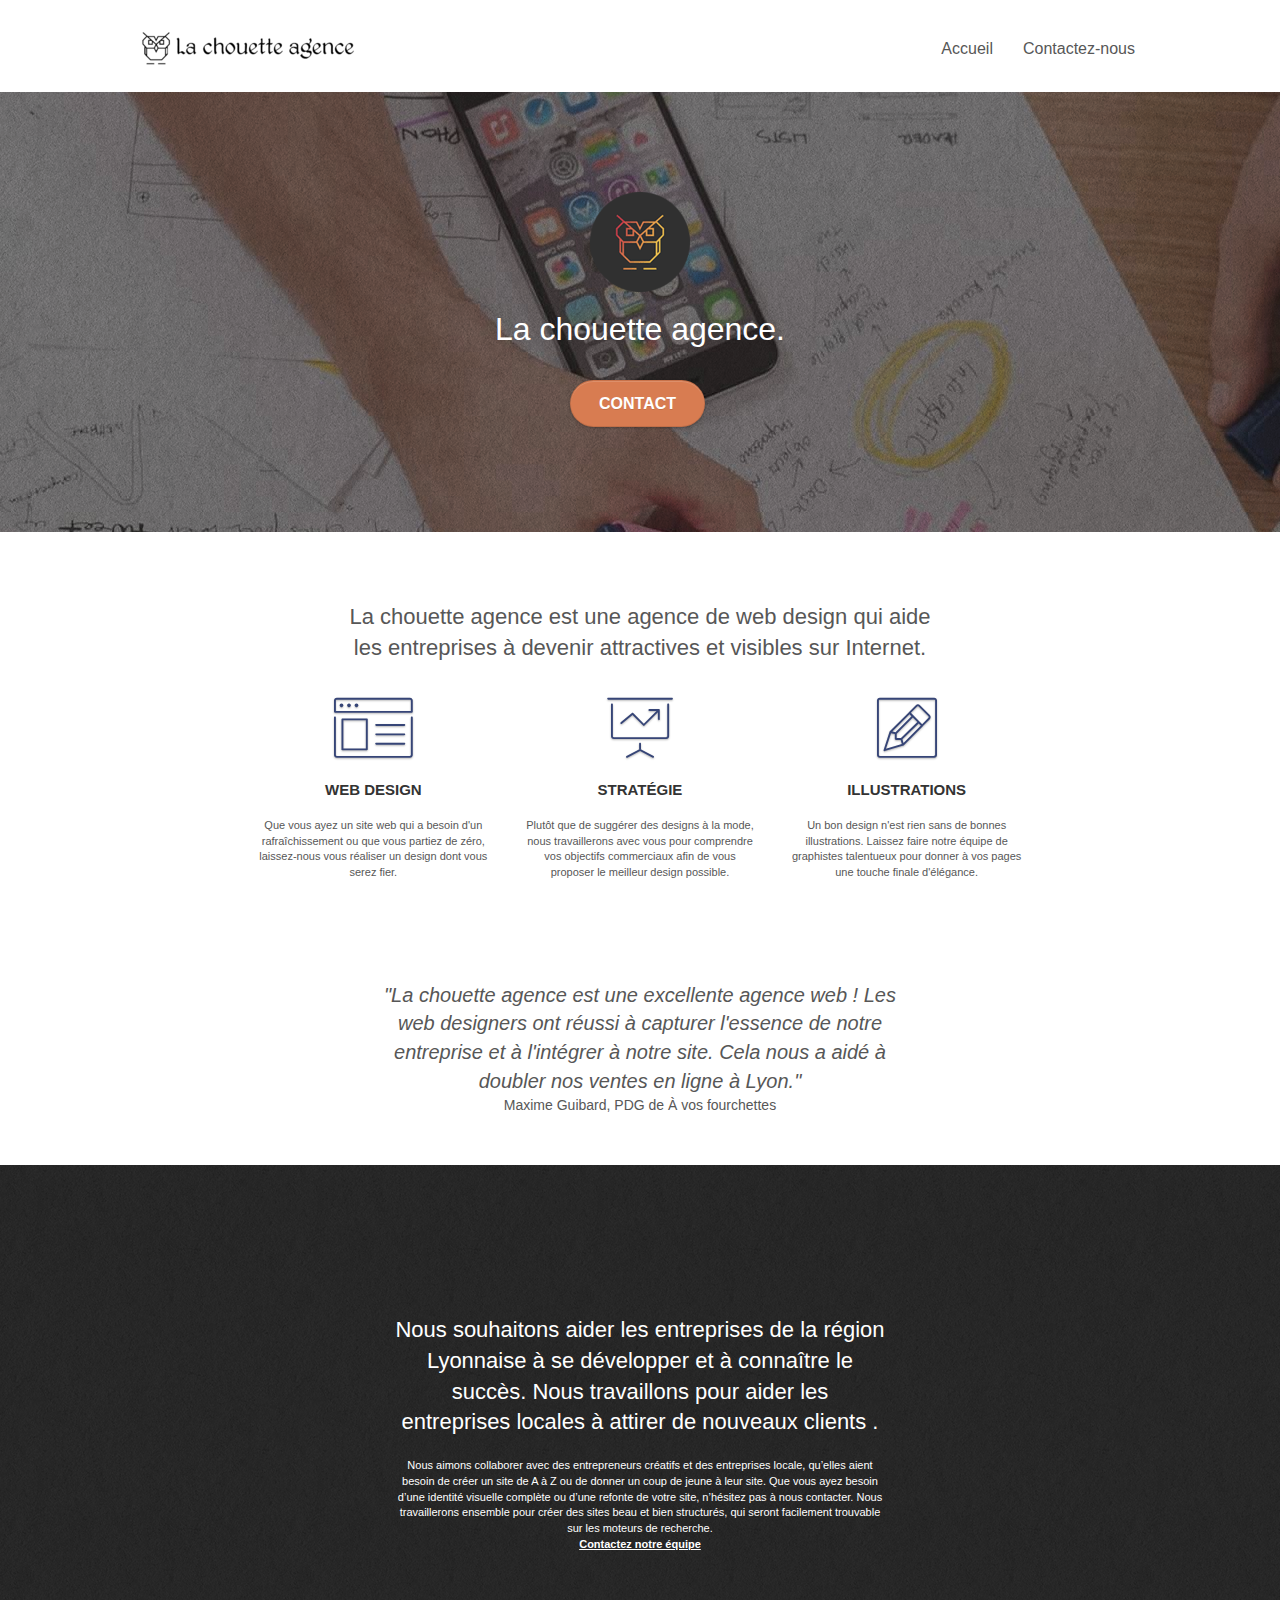
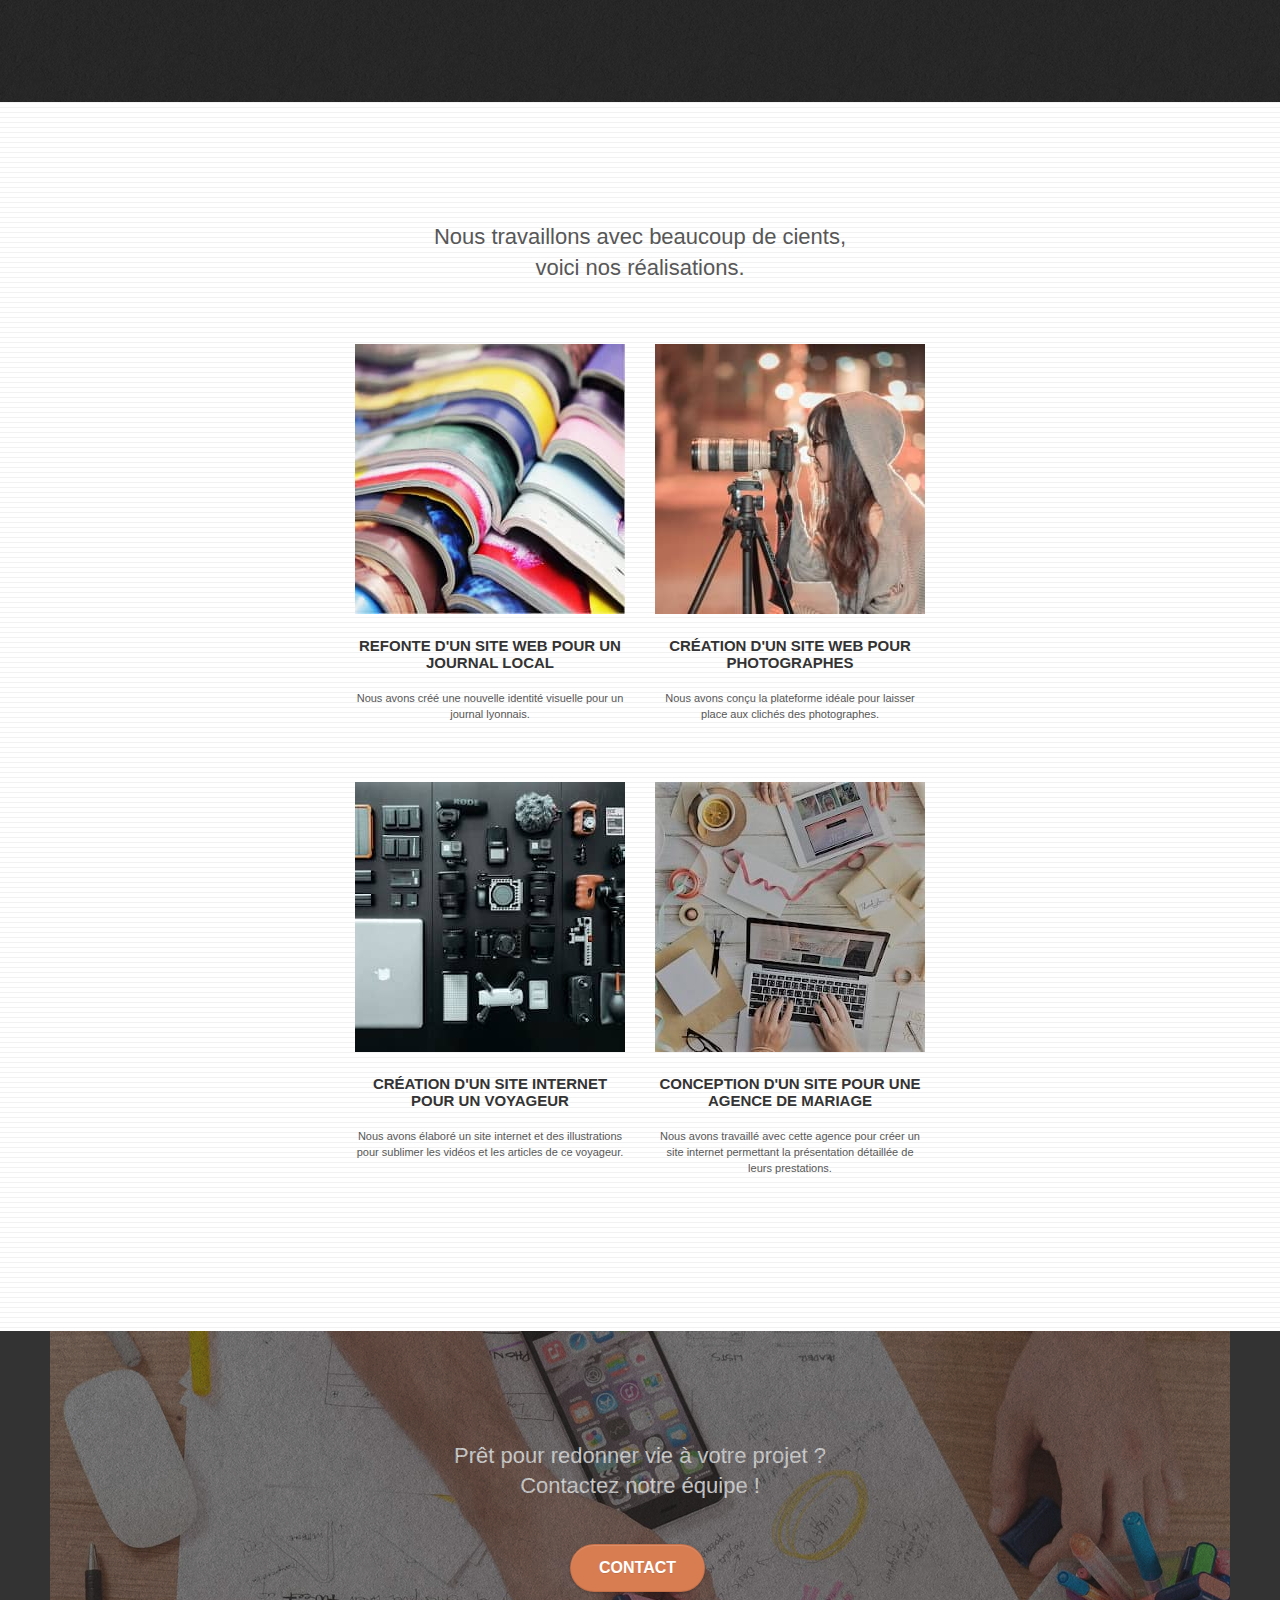
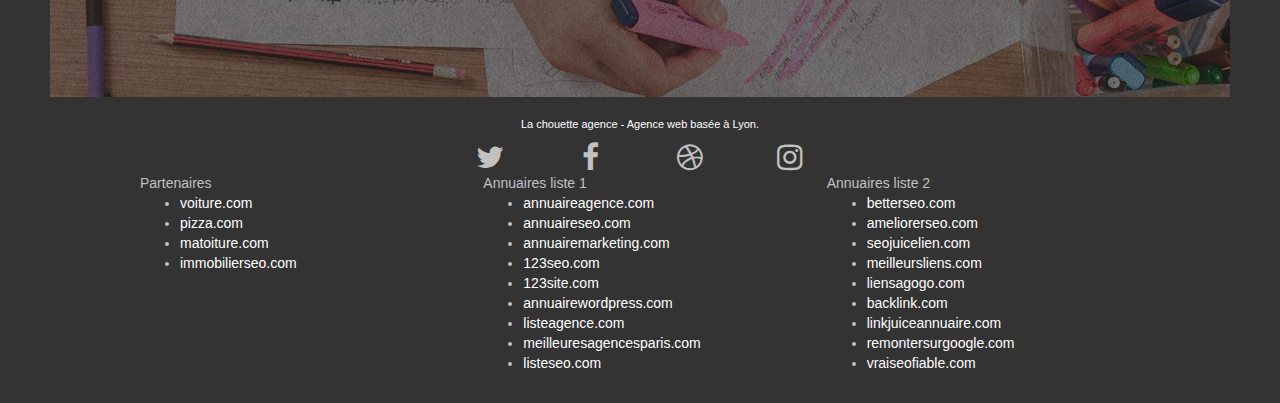
==== index.html @ aa4982fe "Changement de dimensions et tailles des images" ====
<!Doctype html>
<html lang="fr">
	<head> <!-- Analytics -->
		<meta charset="utf-8">
		<meta name="keywords" content="seo, google, site web, site internet, agence design paris, agence design, agence design,agence design,agence design,agence design,agence design,agence design,agence design,agence design">
		<meta name="description" content="La chouette agence est une agence Web design à Lyon qui aide les entreprises à devenir attractives et visibles sur Internet. Vos objectifs commerciaux sont essentiels pour vous proposer le meilleur design possible. Laissez faire notre équipe de graphistes talantueux donner à vos pages une touche finale d'élégance">
		<meta name="viewport" content="width=device-width, initial-scale=1.0, viewport-fit=cover">
		<meta name="robots" content="index, follow">
		<title>La chouette agence - Web design Lyon</title>
		
		<link rel="shortcut icon" type="image/png" href="./img/favicon.jpg">
		<link rel="stylesheet" type="text/css" href="./css/bootstrap.css">
		<link rel="stylesheet" type="text/css" href="style.css">
		<link rel="stylesheet" type="text/css" href="./css/font-awesome.css">
		<link rel="stylesheet" type="text/css" href="./css/et-line.css">

		<script src="./js/jquery-2.1.0.js"></script>
		<script src="./js/bootstrap.js"></script>
		<script src="./js/blocs.js"></script>
		<script src="./js/jquery.touchSwipe.js" defer></script>
		<script src="./js/gmaps.js"></script>
	</head> <!-- Analytics END -->
	
	<body>
		<div class="page-container"> <!-- Principal conteneur -->
			<header class="bloc bgc-white l-bloc " id="bloc-0"> <!-- bloc-0 -->
				<div class="container bloc-sm">
					<div class="navbar row">
						<div class="navbar-header">
							<a class="navbar-brand" href="index.html">
								<img src="img/la-chouette-agence.png" alt="La chouette agence - Web design Lyon" height="40" />
							</a>
							<button id="nav-toggle" type="button" class="ui-navbar-toggle navbar-toggle" data-toggle="collapse" data-target=".navbar-1">
								<span class="sr-only">Toggle navigation</span>
								<span class="icon-bar"></span>
								<span class="icon-bar"></span>
								<span class="icon-bar"></span>
							</button>
						</div>
						<nav class="collapse navbar-collapse navbar-1 special-dropdown-nav">
							<ul class="site-navigation nav navbar-nav">
								<li>
									<a href="index.html">Accueil</a>
								</li>
								<li></li>
								<li>
									<a href="contactez-nous.html">Contactez-nous</a>
								</li>
							</ul>
						</nav>
					</div>
				</div>
			</header> <!-- bloc-0 END -->
			<section class="bloc bgc-dark-slate-blue bg-banniere d-bloc bg-t-edge bloc-bg-texture texture-paper b-parallax" id="bloc-1-hero"> <!-- bloc-1-presentation -->
				<div class="container bloc-lg">
					<div class="row tight-width-whitespace">
						<div class="col-sm-12">
							<img src="img/logo.png" class="center-block image-resize-mode" width="100" alt="Le logo de La chouette agence - Web design Lyon" />
							<h1 class="text-center hero-bloc-text tc-white ">La chouette agence.</h1>
							<div class="text-center">
								<a href="contactez-nous.html" class="btn btn-lg btn-clean btn-rd cta-hero btn-atomic-tangerine" id="cta-hero">Contact</a>
							</div>
						</div>
					</div>
				</div>
			</section> <!-- bloc-1-presentation END -->
			<section class="bloc bgc-white l-bloc" id="bloc-2-services"> <!-- bloc-2-services -->
				<div class="container bloc-md">
					<div class="row">
						<h2 class="col-sm-12 text-center">La chouette agence est une agence de web design qui aide<br>les entreprises à devenir attractives et visibles sur Internet.</h2>
					</div>
					<div class="row voffset-lg med-width-whitespace">
						<div class="col-sm-4">
							<div class="text-center">
								<span class="et-icon-browser sm-shadow icon-dark-slate-blue icons icon-lg"></span>
							</div>
							<h3 class="mg-md text-center">Web design</h3>
							<p class="text-center">Que vous ayez un site web qui a besoin d'un rafraîchissement ou que vous partiez de zéro, laissez-nous vous réaliser un design dont vous serez fier.</p>
						</div>
						<div class="col-sm-4">
							<div class="text-center">
								<span class="et-icon-presentation sm-shadow icon-dark-slate-blue icons icon-lg"></span>
							</div>
							<h3 class="mg-md text-center">Stratégie</h3>
							<p class="text-center">Plutôt que de suggérer des designs à la mode, nous travaillerons avec vous pour comprendre vos objectifs commerciaux afin de vous proposer le meilleur design possible.</p>
						</div>
						<div class="col-sm-4">
							<div class="text-center">
								<span class="et-icon-edit sm-shadow icon-dark-slate-blue icons icon-lg"></span>
							</div>
							<h3 class="mg-md text-center">Illustrations</h3>
							<p class="text-center">Un bon design n'est rien sans de bonnes illustrations. Laissez faire notre équipe de graphistes talentueux pour donner à vos pages une touche finale d'élégance.</p>
						</div>
					</div>
					<div class="row voffset-lg voffset">
						<div class="col-xs-12 col-md-8 col-md-offset-2 text-center">
							<blockquote>
								<p>"La chouette agence est une excellente agence web ! Les web designers ont réussi à capturer l'essence de notre entreprise et à l'intégrer à notre site. Cela nous a aidé à doubler nos ventes en ligne à Lyon."</p>
							</blockquote>
							<cite>Maxime Guibard, PDG de À vos fourchettes</cite>
						</div>
					</div>
				</div>
			</section> <!-- bloc-2-services END -->
			<section class="bloc tc-white bgc-atomic-tangerine bg-presentation d-bloc bloc-bg-texture texture-paper b-parallax" id="bloc-3-what-i-do"> <!-- bloc-3-what-i-do -->
				<div class="container bloc-lg">
					<div class="row tight-width-whitespace black-background">
						<div class="col-sm-12">
							<h2 class="mg-md text-center tc-white">Nous souhaitons aider les entreprises de la région Lyonnaise à se développer et à connaître le succès. Nous travaillons pour aider les entreprises locales à attirer de nouveaux clients .</h2>
							<p class="text-center white">Nous aimons collaborer avec des entrepreneurs créatifs et des entreprises locale, qu’elles aient besoin de créer un site de A à Z ou de donner un coup de jeune à leur site. Que vous ayez besoin d’une identité visuelle complète ou d’une refonte de votre site, n’hésitez pas à nous contacter. Nous travaillerons ensemble pour créer des sites beau et bien structurés, qui seront facilement trouvable sur les moteurs de recherche. <br>
								<a class="ltc-white bold-link" href="contactez-nous.html">Contactez notre équipe</a>
							</p>
						</div>
					</div>
				</div>
			</section> <!-- bloc-3-what-i-do END -->
			<aside class="bloc bgc-white bg-lines-h2-bg bg-repeat l-bloc" id="bloc-4-portfolio"> <!-- bloc-4-portfolio -->
				<div class="container bloc-lg">
					<div class="row">
						<h2 class="col-sm-12 text-center">Nous travaillons avec beaucoup de cients,<br>voici nos réalisations.</h2>
					</div>
					<div class="row tight-width-whitespace portfolio-row">
						<div class="col-sm-6">
							<a href="#" data-lightbox="img/1.jpg" data-gallery-id="gallery-1" data-caption="Refonte d'un site web pour un journal local" data-frame="snapshot-lb">
								<img src="img/1.jpg" class="img-responsive portfolio-thumb" alt="Web design Lyon" />
							</a>
							<h3 class="mg-md text-center">Refonte d'un site web pour un journal local</h3>
							<p class="text-center">Nous avons créé une nouvelle identité visuelle pour un journal lyonnais.</p>
						</div>
						<div class="col-sm-6">
							<a href="#" data-lightbox="img/2.jpg" data-gallery-id="gallery-1" data-caption="Création d'un site web pour photographes" data-frame="snapshot-lb">
								<img src="img/2.jpg" class="img-responsive portfolio-thumb" alt="Web design Lyon" />
							</a>
							<h3 class="mg-md text-center">Création d'un site web pour photographes</h3>
							<p class="text-center">Nous avons conçu la plateforme idéale pour laisser place aux clichés des photographes.</p>
						</div>
					</div>
					<div class="row tight-width-whitespace portfolio-row">
						<div class="col-sm-6">
							<a href="#" data-lightbox="img/3.jpg" data-gallery-id="gallery-1" data-caption="Création d'un site internet pour un voyageur" data-frame="snapshot-lb">
								<img src="img/3.jpg" class="img-responsive portfolio-thumb" alt="Web design Lyon"/>
							</a>
							<h3 class="mg-md text-center">Création d'un site internet pour un voyageur</h3>
							<p class="text-center">Nous avons élaboré un site internet et des illustrations pour sublimer les vidéos et les articles de ce voyageur.</p>
						</div>
						<div class="col-sm-6">
							<a href="#" data-lightbox="img/4.jpg" data-gallery-id="gallery-1" data-caption="Conception d'un site pour une agence de mariage" data-frame="snapshot-lb">
								<img src="img/4.jpg" class="img-responsive portfolio-thumb" alt="Web design Lyon" />
							</a>
							<h3 class="mg-md text-center">Conception d'un site pour une agence de mariage</h3>
							<p class="text-center">Nous avons travaillé avec cette agence pour créer un site internet permettant la présentation détaillée de leurs prestations.</p>
						</div>
					</div>
				</div>
			</aside> <!-- bloc-4-portfolio END -->
			<footer class="bloc bgc-atomic-tangerine d-bloc" id="bloc-8"> <!-- Footer - bloc-8 -->
				<div class="bloc bgc-dark-slate-blue bg-banniere bg-banniere--end d-bloc bloc-bg-texture texture-paper" id="bloc-5-cta"> <!-- bloc-5-cta -->
					<div class="container bloc-lg"> 
						<div class="row">
							<h2 class="mg-md text-center tc-white">Prêt pour redonner vie à votre projet ?<br>Contactez notre équipe !</h2>
							<div class="col-sm-12 text-center">
								<a href="contactez-nous.html" class="btn btn-atomic-tangerine btn-clean btn-rd btn-lg cta-hero">Contact</a>
							</div>
						</div> 
					</div> <!-- bloc-5-cta END -->
				</div>
				<div class="container bloc-sm">
					<div class="row">
						<div class="col-sm-12">
							<p class="text-center white">La chouette agence - Agence web basée à Lyon.</p>
							<div class="row row-no-gutters social">
								<div class="col-sm-3">
									<div class="text-center">
										<a href="#" class="social" title="Twitter">
											<span class="fa fa-twitter icon-md"></span>
										</a>
									</div>
								</div>
								<div class="col-sm-3">
									<div class="text-center">
										<a href="#" class="social" title="Facebook">
											<span class="fa fa-facebook icon-md"></span>
										</a>
									</div>
								</div>
								<div class="col-sm-3">
									<div class="text-center">
										<a href="#" class="social" title="Dribbble">
											<span class="fa fa-dribbble icon-md"></span>
										</a>
									</div>
								</div>
								<div class="col-sm-3">
									<div class="text-center">
										<a href="#" class="social" title="Instagram">
											<span class="fa fa-instagram icon-md"></span>
										</a>
									</div>
								</div>
							</div>
							<div class="row">
								<div class="col-sm-4">
									<span>Partenaires</span>
									<ul>
										<li>
											<a href="voiture.com">voiture.com</a>
										</li>
										<li>
											<a href="pizza.com">pizza.com</a>
										</li>
										<li>
											<a href="matoiture.com">matoiture.com</a>
										</li>
										<li>
											<a href="immobilierseo.com">immobilierseo.com</a>
										</li>
									</ul>		
								</div>
								<div class="col-sm-4">
									<span>Annuaires liste 1</span>
									<ul>
										<li>
											<a href="annuaireagence.com">annuaireagence.com</a>
										</li>
										<li>
											<a href="annuaireseo.com">annuaireseo.com</a>
										</li>
										<li>
											<a href="annuairemarketing.com">annuairemarketing.com</a>
										</li>
										<li>
											<a href="123seoture.com">123seo.com</a>
										</li>
										<li>
											<a href="123site.com">123site.com</a>
										</li>
										<li>
											<a href="annuairewordpress.com">annuairewordpress.com</a>
										</li>
										<li>
											<a href="listeagence.com">listeagence.com</a>
										</li>
										<li>
											<a href="meilleuresagencesparis.com">meilleuresagencesparis.com</a>
										</li>
										<li>
											<a href="listeseo.com">listeseo.com</a>
										</li>
									</ul>
								</div>
								<div class="col-sm-4">
									<span>Annuaires liste 2</span>
									<ul>
										<li>
											<a href="betterseo.com">betterseo.com</a>
										</li>
										<li>
											<a href="ameliorerseo.com">ameliorerseo.com</a>
										</li>
										<li>
											<a href="seojuicelien.com">seojuicelien.com</a>
										</li>
										<li>
											<a href="meilleursliens.com">meilleursliens.com</a>
										</li>
										<li>
											<a href="liensagogo.com">liensagogo.com</a>
										</li>
										<li>
											<a href="backlink.com">backlink.com</a>
										</li>
										<li>
											<a href="linkjuiceannuaire.com">linkjuiceannuaire.com</a>
										</li>
										<li>
											<a href="remontersurgoogle.com">remontersurgoogle.com</a>
										</li>
										<li>
											<a href="vraiseofiable.com">vraiseofiable.com</a>
										</li>
									</ul>
								</div>
							</div>
						</div>
					</div>
				</div>
			</footer> <!-- Footer - bloc-8 END -->
		</div> <!-- Principal conteneur END -->
	</body>
</html>
---- style.css ----
body {
	margin: 0;
	padding: 0;
	background: #fff;
	overflow-x: hidden;
	-webkit-font-smoothing: antialiased;
	-moz-osx-font-smoothing: grayscale;
}

a,
button {
	transition: all 0.3s ease-in-out;
	outline: none !important;
}

a {
	color: #ffffff !important;
}

a:hover {
	text-decoration: none;
	cursor: pointer;
}

#page-loading-blocs-notifaction {
	position: fixed;
	top: 0;
	bottom: 0;
	width: 100%;
	z-index: 100000;
	background: #ffffff url("img/pageload-spinner.gif") no-repeat center center;
}

.bloc {
	width: 100%;
	clear: both;
	background: 50% 50% no-repeat;
	padding: 0 50px;
	-webkit-background-size: cover;
	-moz-background-size: cover;
	-o-background-size: cover;
	background-size: cover;
	position: relative;
}

.bloc .container {
	padding-left: 0;
	padding-right: 0;
}

.bloc-lg {
	padding: 100px 50px;
}

.bloc-md {
	padding: 50px;
}

.bloc-sm {
	padding: 20px 50px;
}

.bg-center,
.bg-l-edge,
.bg-r-edge,
.bg-t-edge,
.bg-b-edge,
.bg-tl-edge,
.bg-bl-edge,
.bg-tr-edge,
.bg-br-edge,
.bg-repeat {
	-webkit-background-size: auto !important;
	-moz-background-size: auto !important;
	-o-background-size: auto !important;
	background-size: auto !important;
}

.bg-repeat {
	background: repeat;
}

.bg-t-edge {
	background: top no-repeat;
}

.bloc-bg-texture::before {
	content: "";
	background-size: 2px 2px;
	position: absolute;
	top: 0;
	bottom: 0;
	left: 0;
	right: 0;
}

.texture-paper::before {
	background: url("img/texture-paper.png");
	background-size: 280px 280px;
}

.b-parallax {
	background-attachment: fixed;
}

.d-bloc {
	color: #c1c1c1;
}

.d-bloc button:hover {
	color: rgba(255, 255, 255, 0.9);
}

.d-bloc .icon-round,
.d-bloc .icon-square,
.d-bloc .icon-rounded,
.d-bloc .icon-semi-rounded-a,
.d-bloc .icon-semi-rounded-b {
	border-color: rgba(255, 255, 255, 0.9);
}

.d-bloc .divider-h span {
	border-color: rgba(255, 255, 255, 0.2);
}

.d-bloc .a-btn,
.d-bloc .navbar a,
.d-bloc .navbar-brand,
.d-bloc a .icon-sm,
.d-bloc a .icon-lg,
.d-bloc a .icon-xl,
.d-bloc h1 a,
.d-bloc h2 a,
.d-bloc h3 a,
.d-bloc h4 a,
.d-bloc h5 a,
.d-bloc h6 a,
.d-bloc p a {
	color: rgba(255, 255, 255, 0.6);
}

.d-bloc .a-btn:hover,
.d-bloc .navbar a:hover,
.d-bloc .navbar-brand:hover,
.d-bloc a:hover .icon-sm,
.d-bloc a:hover .icon-md,
.d-bloc a:hover .icon-lg,
.d-bloc a:hover .icon-xl,
.d-bloc h1 a:hover,
.d-bloc h2 a:hover,
.d-bloc h3 a:hover,
.d-bloc h4 a:hover,
.d-bloc h5 a:hover,
.d-bloc h6 a:hover,
.d-bloc p a:hover {
	color: rgba(255, 255, 255, 1);
}

.d-bloc .navbar-toggle .icon-bar {
	background: rgba(255, 255, 255, 1);
}

.d-bloc .btn-wire,
.d-bloc .btn-wire:hover {
	color: rgba(255, 255, 255, 1);
	border-color: rgba(255, 255, 255, 1);
}

.d-bloc .panel {
	color: rgba(0, 0, 0, 0.5);
}

.d-bloc .panel button:hover {
	color: rgba(0, 0, 0, 0.7);
}

.d-bloc .panel icon {
	border-color: rgba(0, 0, 0, 0.7);
}

.d-bloc .panel .divider-h span {
	border-color: rgba(0, 0, 0, 0.1);
}

.d-bloc .panel .a-btn {
	color: rgba(0, 0, 0, 0.6);
}

.d-bloc .panel .a-btn:hover {
	color: rgba(0, 0, 0, 1);
}

.d-bloc .panel .btn-wire,
.d-bloc .panel .btn-wire:hover {
	color: rgba(0, 0, 0, 0.7);
	border-color: rgba(0, 0, 0, 0.3);
}

.d-bloc .panel,
.l-bloc {
	color: rgba(0, 0, 0, 0.5);
}

.d-bloc .panel button:hover,
.l-bloc button:hover {
	color: rgba(0, 0, 0, 0.7);
}

.l-bloc .icon-round,
.l-bloc .icon-square,
.l-bloc .icon-rounded,
.l-bloc .icon-semi-rounded-a,
.l-bloc .icon-semi-rounded-b {
	border-color: rgba(0, 0, 0, 0.7);
}

.d-bloc .panel .divider-h span,
.l-bloc .divider-h span {
	border-color: rgba(0, 0, 0, 0.1);
}

.d-bloc .panel .a-btn,
.l-bloc .a-btn,
.l-bloc .navbar a,
.l-bloc .navbar-brand,
.l-bloc a .icon-sm,
.l-bloc a .icon-md,
.l-bloc a .icon-lg,
.l-bloc a .icon-xl,
.l-bloc h1 a,
.l-bloc h2 a,
.l-bloc h3 a,
.l-bloc h4 a,
.l-bloc h5 a,
.l-bloc h6 a,
.l-bloc p a {
	color: rgba(0, 0, 0, 0.6);
}

.d-bloc .panel .a-btn:hover,
.l-bloc .a-btn:hover,
.l-bloc .navbar a:hover,
.l-bloc .navbar-brand:hover,
.l-bloc a:hover .icon-sm,
.l-bloc a:hover .icon-md,
.l-bloc a:hover .icon-lg,
.l-bloc a:hover .icon-xl,
.l-bloc h1 a:hover,
.l-bloc h2 a:hover,
.l-bloc h3 a:hover,
.l-bloc h4 a:hover,
.l-bloc h5 a:hover,
.l-bloc h6 a:hover,
.l-bloc p a:hover {
	color: rgba(0, 0, 0, 1);
}

.l-bloc .navbar-toggle .icon-bar {
	color: rgba(0, 0, 0, 0.6);
}

.d-bloc .panel .btn-wire,
.d-bloc .panel .btn-wire:hover,
.l-bloc .btn-wire,
.l-bloc .btn-wire:hover {
	color: rgba(0, 0, 0, 0.7);
	border-color: rgba(0, 0, 0, 0.3);
}

.voffset {
	margin-top: 30px;
}

.voffset-lg {
	margin-top: 80px;
}

.row-no-gutters {
	margin-right: 0;
	margin-left: 0;
}

.row.row-no-gutters > [class^="col-"],
.row.row-no-gutters > [class*=" col-"] {
	padding-right: 0;
	padding-left: 0;
}

#bloc-1-hero h1 {
	font-size: 32px;
}

.navbar {
	margin-bottom: 0;
	z-index: 1;
}

.navbar-brand {
	height: auto;
	padding: 3px 15px;
	font-size: 25px;
	font-weight: normal;
	font-weight: 600;
	line-height: 44px;
}

.navbar-brand img {
	max-height: 200px;
	margin: 0 5px 0 0;
	display: inline;
}

.navbar-brand img[src$="svg"] {
	min-width: 100px;
}

.nav-center .navbar-brand img {
	margin: 0;
}

.navbar .nav {
	padding-top: 2px;
	margin-right: -16px;
	float: right;
	z-index: 1;
	list-style-type: none;
}

.nav > li {
	float: left;
	margin-top: 4px;
	font-size: 16px;
}

.navbar-nav .open .dropdown-menu > li > a {
	text-align: inherit;
}

.nav > li a:hover,
.nav > li a:focus {
	background: transparent;
}

.navbar-toggle {
	margin: 10px 10px 0 0;
	border: 0px;
}

.navbar-toggle:hover {
	background: transparent !important;
}

.navbar-toggle .icon-bar {
	background-color: rgba(0, 0, 0, 0.5);
	width: 26px;
}

.nav-invert .navbar .nav {
	float: left;
}

.nav-invert .navbar-header,
.nav-invert .navbar-brand {
	float: right;
	position: relative;
	z-index: 2;
}

@media (min-width: 768px) {
	.site-navigation {
		position: absolute;
		top: 50%;
		right: 20px;
		transform: translate(0, -50%);
		-webkit-transform: translateY(-50%);
	}
	.nav > li .dropdown-menu a,
	.nav > li .dropdown-menu a:hover {
		color: #484848;
	}
	.nav-invert .site-navigation {
		left: 0;
		right: 0;
	}
	.nav-center {
		text-align: center;
	}
	.nav-center .navbar-header {
		width: 100%;
	}
	.nav-center .navbar-header,
	.nav-center .navbar-brand,
	.nav-center .nav > li {
		float: none;
		display: inline-block;
	}
	.nav-center .site-navigation {
		position: relative;
		width: 100%;
		right: 0;
		margin-right: 0px;
		margin-top: 20px;
	}
	.nav-center.mini-nav .navbar-toggle {
		float: none;
		margin: 10px auto 0;
	}
}

.nav > li > .dropdown a {
	background: none !important;
	display: block;
	padding: 14px 15px;
}

nav .caret {
	margin: 0 5px;
}

.dropdown-menu .dropdown-menu {
	top: -8px;
	left: 100%;
}

.dropdown-menu .dropmenu-flow-right {
	top: 100%;
	left: 0;
	margin-left: -1px;
	border-top-left-radius: 0;
	border-top-right-radius: 0;
}

.dropdown-menu .dropdown span {
	border: 4px solid black;
	border-top-color: transparent;
	border-right-color: transparent;
	border-bottom-color: transparent;
	margin: 6px -5px 0 0 !important;
	float: right;
}

.mg-md {
	margin-top: 10px;
	margin-bottom: 20px;
}

.mg-lg {
	margin-top: 10px;
	margin-bottom: 40px;
}

.btn {
	margin: 0 5px 5px 0;
}

.btn.pull-right {
	margin: 0 0 5px 5px;
}

.btn-d,
.btn-d:hover,
.btn-d:focus {
	color: #fff;
	background: rgba(0, 0, 0, 0.3);
}

button {
	outline: none !important;
}

.btn-rd {
	border-radius: 40px;
}

.btn-clean {
	border: 1px solid rgba(0, 0, 0, 0.08);
	border-bottom-color: rgba(0, 0, 0, 0.1);
	text-shadow: 0 1px 0 rgba(0, 0, 1, 0.1);
	box-shadow: 0 1px 3px rgba(0, 0, 1, 0.25),
		inset 0 1px 0 0 rgba(255, 255, 255, 0.15);
}

.icon-md {
	font-size: 30px !important;
	color: #c1c1c1 !important;
}

.icon-md:hover {
	color: #ffffff !important;
}

.icon-lg {
	font-size: 60px !important;
}

.sm-shadow {
	text-shadow: 0 1px 2px rgba(0, 0, 0, 0.3);
}

.panel-sq,
.panel-sq .panel-heading,
.panel-sq .panel-footer {
	border-radius: 0;
}

.panel-rd {
	border-radius: 30px;
}

.panel-rd .panel-heading {
	border-radius: 29px 29px 0 0;
}

.panel-rd .panel-footer {
	border-radius: 0 0 29px 29px;
}

.form-control {
	border-color: rgba(0, 0, 0, 0.1);
	box-shadow: none;
}

.scrollToTop {
	width: 40px;
	height: 40px;
	position: fixed;
	bottom: 20px;
	right: 20px;
	opacity: 0;
	z-index: 500;
	transition: all 0.3s ease-in-out;
}

.scrollToTop span {
	margin-top: 6px;
}

.showScrollTop {
	font-size: 14px;
	opacity: 1;
}

a[data-lightbox] {
	position: relative;
	display: block;
	text-align: center;
}

a[data-lightbox]:hover::before {
	content: "+";
	font-family: "HelveticaNeue-Light", "Helvetica Neue Light", "Helvetica Neue",
		Helvetica, Arial;
	font-size: 32px;
	width: 50px;
	height: 50px;
	margin-left: -25px;
	border-radius: 50%;
	background: rgba(0, 0, 0, 0.6);
	color: #fff;
	font-weight: 100;
	z-index: 1;
	position: absolute;
	top: 50%;
	transform: translateY(-50%);
	-webkit-transform: translateY(-50%);
}

a[data-lightbox]:hover img {
	opacity: 0.6;
	-webkit-animation-fill-mode: none;
	animation-fill-mode: none;
}

#lightbox-modal {
	display: flex;
	align-items: center;
}

#lightbox-modal .modal-dialog {
	width: 90%;
	max-width: 900px;
	margin: 0 auto 0;
}

#lightbox-modal .modal-dialog img {
	max-height: 90vh;
	margin: 0 auto;
}

.lightbox-caption {
	padding: 20px;
	color: #fff;
	background: rgba(0, 0, 0, 0.5);
	position: absolute;
	left: 15px;
	right: 15px;
	bottom: 5px;
}

.close-lightbox {
	color: #fff;
	font-size: 30px;
	position: absolute;
	top: 20px;
	right: 20px;
	z-index: 20;
	background: rgba(0, 0, 0, 0.5);
	border: none;
	line-height: 30px;
	padding: 0 9px 5px;
	opacity: 0.3;
}

.close-lightbox:hover,
.next-lightbox:hover,
.prev-lightbox:hover {
	opacity: 1;
	color: #fff;
}

.next-lightbox,
.prev-lightbox {
	font-size: 20px;
	color: rgba(255, 255, 255, 0.9);
	background: rgba(0, 0, 0, 0.5);
	transition: all 0.2s ease-in-out;
	position: absolute;
	top: 45%;
	z-index: 1;
	opacity: 0.4;
}

.next-lightbox {
	padding: 6px 8px 1px 13px;
	right: 25px;
}

.prev-lightbox {
	padding: 6px 13px 1px 10px;
	left: 25px;
}

.snapshot-lb .modal-body {
	padding-bottom: 45px;
}

.snapshot-lb .lightbox-caption {
	padding: 0;
	color: rgba(0, 0, 0, 0.5);
	background: none;
}

h1,
h2,
h3,
h4,
h5,
h6,
p,
label,
.btn,
a,
cite {
	font-family: "helvetica";
	font-weight: 400;
	color: #575757 !important;
}

footer a {
	color: #ffffff !important;
}

footer a:hover {
	color: #c1c1c1 !important;
}

.container {
	max-width: 1000px;
}

.hero-bloc-text {
	font-size: 38px;
}

.hero-bloc-text-sub {
	font-size: 36px;
}

.statement-bloc-text {
	line-height: 26px;
	font-style: italic;
	font-size: 20px;
	text-align: center;
	font-weight: lighter;
	max-width: 520px;
	margin: auto auto auto auto;
}

p {
	font-size: 11px;
}

blockquote {
	margin-bottom: 0;
	margin-inline-start: 40px;
	margin-inline-end: 40px;
	padding: 10px 20px 0px 20px;
	border-left: none;
}
blockquote p {
	font-size: 20px;
	font-style: italic;
}
cite {
	font-size: 14px;
	font-style: normal;
}

.tight-width-whitespace {
	max-width: 600px;
	margin: auto auto auto auto;
}

.h1 {
	font-size: 20px;
	font-family: "Open Sans";
}

.cta-hero {
	margin-top: 22px;
	color: #ffffff !important;
	text-transform: uppercase;
	padding: 12px 28px 12px 28px;
	font-size: 16px;
	font-weight: 700;
}

.social {
	max-width: 400px;
	margin: auto auto auto auto;
}

h2 {
	font-size: 22px;
	line-height: 1.4em;
}

h3 {
	font-size: 15px;
	text-transform: uppercase;
	font-weight: 700;
	color: #333333 !important;
}

.med-width-whitespace {
	max-width: 800px;
	margin: auto auto auto auto;
	box-shadow: 0px 0px 0px #000000;
}

h1 {
	color: #333333 !important;
}

h4 {
	color: #333333 !important;
}

.icons {
	margin-bottom: 14px;
	margin-top: 24px;
}

.white {
	color: #ffffff !important;
}

.portfolio-thumb {
	margin-bottom: 24px;
}

.portfolio-row {
	margin-bottom: 44px;
	margin-top: 50px;
}

.avatar {
	box-shadow: 0px 4px 9px rgba(0, 0, 0, 0.3);
}

.black-background {
	background-color: rgba(51, 51, 51, 0.7);
	padding: 40px 40px 40px 40px;
}

.bold-link {
	font-weight: 900;
	text-decoration: underline !important;
}

.bgc-white {
	background-color: #ffffff;
}

.bgc-dark-slate-blue {
	background-color: #364577;
}

.bgc-atomic-tangerine {
	background-color: #333333;
}

.tc-white {
	color: #ffffff !important;
}

.btn-atomic-tangerine {
	background: #d87c51;
	color: #ffffff !important;
}

.btn-atomic-tangerine:hover {
	background: #983c11 !important;
	color: #ffffff !important;
}

.ltc-white {
	color: #ffffff !important;
}

.ltc-white:hover {
	color: #cccccc !important;
}

.ltc-atomic-tangerine {
	color: #d87c51 !important;
}

.ltc-atomic-tangerine:hover {
	color: #983c11 !important;
}

.icon-dark-slate-blue {
	color: #364577 !important;
	border-color: #364577 !important;
}

.bg-dots-bg {
	background-image: url("img/dots-bg.png");
}

.bg-lines-h2-bg {
	background-image: url("img/lines-h2-bg.png");
}

.bg-banniere {
	background-image: url("img/la-chouette-agence-banniere.jpg");
}

.bg-banniere--end {
	background-image: url("img/la-chouette-agence-banniere-end.jpg");
}

.bg-presentation {
	background-image: url("img/image-de-presentation.jpg");
}

@media (max-width: 1024px) {
	.bloc {
		padding-left: 20px;
		padding-right: 20px;
	}
	.bloc.full-width-bloc,
	.bloc-tile-2.full-width-bloc .container,
	.bloc-tile-3.full-width-bloc .container,
	.bloc-tile-4.full-width-bloc .container {
		padding-left: 0;
		padding-right: 0;
	}
}

@media (max-width: 992px) and (min-width: 768px) {
	.navbar .nav {
		max-width: 80%;
	}
	.nav-center.navbar .nav {
		max-width: 100%;
	}
}

@media only screen and (min-device-width: 768px) and (max-device-width: 1024px) and (orientation: landscape) {
	.b-parallax {
		background-attachment: scroll;
	}
}

@media only screen and (min-device-width: 1024px) and (max-device-width: 1366px) and (-webkit-min-device-pixel-ratio: 1.5) {
	.b-parallax {
		background-attachment: scroll;
	}
}

@media (max-width: 991px) {
	.container {
		width: 100%;
	}
	.b-parallax {
		background-attachment: scroll;
	}
	.page-container,
	#hero-bloc {
		overflow-x: hidden;
		position: relative;
	}
	.bloc {
		padding-left: constant(safe-area-inset-left);
		padding-right: constant(safe-area-inset-right);
	}
	.bloc-group,
	.bloc-group .bloc {
		display: block;
		width: 100%;
	}
	.bloc-fill-screen .fill-bloc-top-edge,
	.bloc-fill-screen .fill-bloc-bottom-edge {
		padding: 0 20px;
		padding-left: constant(safe-area-inset-left);
		padding-right: constant(safe-area-inset-right);
	}
}

@media (max-width: 767px) {
	.page-container {
		overflow-x: hidden;
		position: relative;
	}
	h1,
	h2,
	h3,
	h4,
	h5,
	h6,
	p,
	#disqus_thread {
		padding-left: 10px !important;
		padding-right: 10px !important;
	}
	.b-parallax {
		background-attachment: scroll;
	}
	.navbar .nav {
		padding-top: 0;
		border-top: 1px solid rgba(0, 0, 0, 0.2);
		float: none !important;
	}
	.navbar.row {
		margin-left: 0;
		margin-right: 0;
	}
	.site-navigation {
		position: inherit;
		transform: none;
		-webkit-transform: none;
		-ms-transform: none;
	}
	.nav > li {
		margin-top: 0;
		border-bottom: 1px solid rgba(0, 0, 0, 0.1);
		background: rgba(0, 0, 0, 0.05);
		text-align: left;
		padding-left: 15px;
		width: 100%;
	}
	.nav > li:hover {
		background: rgba(0, 0, 0, 0.08);
	}
	.dropdown .dropdown a .caret {
		float: none;
		margin: 5px 0 0 10px !important;
		border: 4px solid black;
		border-bottom-color: transparent;
		border-right-color: transparent;
		border-left-color: transparent;
	}
	#hero-bloc .navbar .nav {
		background: rgba(0, 0, 0, 0.8);
	}
	#hero-bloc .navbar .nav a {
		color: rgba(255, 255, 255, 0.6);
	}
	.hero {
		padding: 50px 0;
	}
	.hero-nav {
		left: -1px;
		right: -1px;
	}
	.navbar-collapse {
		padding: 0;
		overflow-x: hidden;
		-webkit-box-shadow: none;
		box-shadow: none;
	}
	.navbar-brand img {
		max-height: 40px;
		width: auto;
	}
	.nav-invert .navbar-header {
		float: none;
		width: 100%;
	}
	.nav-invert .navbar-toggle {
		float: left;
		margin-left: 10px;
	}
	.bloc {
		padding-left: 0;
		padding-right: 0;
	}
	.bloc-xxl,
	.bloc-xl,
	.bloc-lg {
		padding: 40px 0;
	}
	.bloc-sm,
	.bloc-md {
		padding-left: 0;
		padding-right: 0;
	}
	.bloc-tile-2 .container,
	.bloc-tile-3 .container,
	.bloc-tile-4 .container,
	.bloc-fill-screen .fill-bloc-top-edge,
	.bloc-fill-screen .fill-bloc-bottom-edge {
		padding-left: 0;
		padding-right: 0;
	}
	.a-block {
		padding: 0 10px;
	}
	.btn-dwn {
		display: none;
	}
	.voffset {
		margin-top: 5px;
	}
	.voffset-md {
		margin-top: 20px;
	}
	.voffset-lg {
		margin-top: 30px;
	}
	form {
		padding: 5px;
	}
	.close-lightbox {
		display: inline-block;
	}
	.blocsapp-device-iphone5 {
		background-size: 216px 425px;
		padding-top: 60px;
		width: 216px;
		height: 425px;
	}
	.blocsapp-device-iphone5 img {
		width: 180px;
		height: 320px;
	}
}

@media (max-width: 400px) {
	.bloc {
		padding-left: 0;
		padding-right: 0;
	}
}

@media (max-width: 767px) {
	.bloc-mob-center-text {
		text-align: center;
	}
}
---- css/et-line.css ----
@font-face {
    font-family: et-line;
    src: url(../fonts/et-line.eot);
    src: url(../fonts/et-line.eot?#iefix) format('embedded-opentype'), url(../fonts/et-line.woff) format('woff'), url(../fonts/et-line.ttf) format('truetype'), url(../fonts/et-line.svg#et-line) format('svg');
    font-weight: 400;
    font-style: normal
}

.et-icon-adjustments,
.et-icon-alarmclock,
.et-icon-anchor,
.et-icon-aperture,
.et-icon-attachment,
.et-icon-bargraph,
.et-icon-basket,
.et-icon-beaker,
.et-icon-bike,
.et-icon-book-open,
.et-icon-briefcase,
.et-icon-browser,
.et-icon-calendar,
.et-icon-camera,
.et-icon-caution,
.et-icon-chat,
.et-icon-circle-compass,
.et-icon-clipboard,
.et-icon-clock,
.et-icon-cloud,
.et-icon-compass,
.et-icon-desktop,
.et-icon-dial,
.et-icon-document,
.et-icon-documents,
.et-icon-download,
.et-icon-dribbble,
.et-icon-edit,
.et-icon-envelope,
.et-icon-expand,
.et-icon-facebook,
.et-icon-flag,
.et-icon-focus,
.et-icon-gears,
.et-icon-genius,
.et-icon-gift,
.et-icon-global,
.et-icon-globe,
.et-icon-googleplus,
.et-icon-grid,
.et-icon-happy,
.et-icon-hazardous,
.et-icon-heart,
.et-icon-hotairballoon,
.et-icon-hourglass,
.et-icon-key,
.et-icon-laptop,
.et-icon-layers,
.et-icon-lifesaver,
.et-icon-lightbulb,
.et-icon-linegraph,
.et-icon-linkedin,
.et-icon-lock,
.et-icon-magnifying-glass,
.et-icon-map,
.et-icon-map-pin,
.et-icon-megaphone,
.et-icon-mic,
.et-icon-mobile,
.et-icon-newspaper,
.et-icon-notebook,
.et-icon-paintbrush,
.et-icon-paperclip,
.et-icon-pencil,
.et-icon-phone,
.et-icon-picture,
.et-icon-pictures,
.et-icon-piechart,
.et-icon-presentation,
.et-icon-pricetags,
.et-icon-printer,
.et-icon-profile-female,
.et-icon-profile-male,
.et-icon-puzzle,
.et-icon-quote,
.et-icon-recycle,
.et-icon-refresh,
.et-icon-ribbon,
.et-icon-rss,
.et-icon-sad,
.et-icon-scissors,
.et-icon-scope,
.et-icon-search,
.et-icon-shield,
.et-icon-speedometer,
.et-icon-strategy,
.et-icon-streetsign,
.et-icon-tablet,
.et-icon-target,
.et-icon-telescope,
.et-icon-toolbox,
.et-icon-tools,
.et-icon-tools-2,
.et-icon-trophy,
.et-icon-tumblr,
.et-icon-twitter,
.et-icon-upload,
.et-icon-video,
.et-icon-wallet,
.et-icon-wine {
    font-family: et-line;
    speak: none;
    font-style: normal;
    font-weight: 400;
    font-variant: normal;
    text-transform: none;
    line-height: 1;
    -webkit-font-smoothing: antialiased;
    -moz-osx-font-smoothing: grayscale;
    display: inline-block
}

.et-icon-mobile:before {
    content: "\e000"
}

.et-icon-laptop:before {
    content: "\e001"
}

.et-icon-desktop:before {
    content: "\e002"
}

.et-icon-tablet:before {
    content: "\e003"
}

.et-icon-phone:before {
    content: "\e004"
}

.et-icon-document:before {
    content: "\e005"
}

.et-icon-documents:before {
    content: "\e006"
}

.et-icon-search:before {
    content: "\e007"
}

.et-icon-clipboard:before {
    content: "\e008"
}

.et-icon-newspaper:before {
    content: "\e009"
}

.et-icon-notebook:before {
    content: "\e00a"
}

.et-icon-book-open:before {
    content: "\e00b"
}

.et-icon-browser:before {
    content: "\e00c"
}

.et-icon-calendar:before {
    content: "\e00d"
}

.et-icon-presentation:before {
    content: "\e00e"
}

.et-icon-picture:before {
    content: "\e00f"
}

.et-icon-pictures:before {
    content: "\e010"
}

.et-icon-video:before {
    content: "\e011"
}

.et-icon-camera:before {
    content: "\e012"
}

.et-icon-printer:before {
    content: "\e013"
}

.et-icon-toolbox:before {
    content: "\e014"
}

.et-icon-briefcase:before {
    content: "\e015"
}

.et-icon-wallet:before {
    content: "\e016"
}

.et-icon-gift:before {
    content: "\e017"
}

.et-icon-bargraph:before {
    content: "\e018"
}

.et-icon-grid:before {
    content: "\e019"
}

.et-icon-expand:before {
    content: "\e01a"
}

.et-icon-focus:before {
    content: "\e01b"
}

.et-icon-edit:before {
    content: "\e01c"
}

.et-icon-adjustments:before {
    content: "\e01d"
}

.et-icon-ribbon:before {
    content: "\e01e"
}

.et-icon-hourglass:before {
    content: "\e01f"
}

.et-icon-lock:before {
    content: "\e020"
}

.et-icon-megaphone:before {
    content: "\e021"
}

.et-icon-shield:before {
    content: "\e022"
}

.et-icon-trophy:before {
    content: "\e023"
}

.et-icon-flag:before {
    content: "\e024"
}

.et-icon-map:before {
    content: "\e025"
}

.et-icon-puzzle:before {
    content: "\e026"
}

.et-icon-basket:before {
    content: "\e027"
}

.et-icon-envelope:before {
    content: "\e028"
}

.et-icon-streetsign:before {
    content: "\e029"
}

.et-icon-telescope:before {
    content: "\e02a"
}

.et-icon-gears:before {
    content: "\e02b"
}

.et-icon-key:before {
    content: "\e02c"
}

.et-icon-paperclip:before {
    content: "\e02d"
}

.et-icon-attachment:before {
    content: "\e02e"
}

.et-icon-pricetags:before {
    content: "\e02f"
}

.et-icon-lightbulb:before {
    content: "\e030"
}

.et-icon-layers:before {
    content: "\e031"
}

.et-icon-pencil:before {
    content: "\e032"
}

.et-icon-tools:before {
    content: "\e033"
}

.et-icon-tools-2:before {
    content: "\e034"
}

.et-icon-scissors:before {
    content: "\e035"
}

.et-icon-paintbrush:before {
    content: "\e036"
}

.et-icon-magnifying-glass:before {
    content: "\e037"
}

.et-icon-circle-compass:before {
    content: "\e038"
}

.et-icon-linegraph:before {
    content: "\e039"
}

.et-icon-mic:before {
    content: "\e03a"
}

.et-icon-strategy:before {
    content: "\e03b"
}

.et-icon-beaker:before {
    content: "\e03c"
}

.et-icon-caution:before {
    content: "\e03d"
}

.et-icon-recycle:before {
    content: "\e03e"
}

.et-icon-anchor:before {
    content: "\e03f"
}

.et-icon-profile-male:before {
    content: "\e040"
}

.et-icon-profile-female:before {
    content: "\e041"
}

.et-icon-bike:before {
    content: "\e042"
}

.et-icon-wine:before {
    content: "\e043"
}

.et-icon-hotairballoon:before {
    content: "\e044"
}

.et-icon-globe:before {
    content: "\e045"
}

.et-icon-genius:before {
    content: "\e046"
}

.et-icon-map-pin:before {
    content: "\e047"
}

.et-icon-dial:before {
    content: "\e048"
}

.et-icon-chat:before {
    content: "\e049"
}

.et-icon-heart:before {
    content: "\e04a"
}

.et-icon-cloud:before {
    content: "\e04b"
}

.et-icon-upload:before {
    content: "\e04c"
}

.et-icon-download:before {
    content: "\e04d"
}

.et-icon-target:before {
    content: "\e04e"
}

.et-icon-hazardous:before {
    content: "\e04f"
}

.et-icon-piechart:before {
    content: "\e050"
}

.et-icon-speedometer:before {
    content: "\e051"
}

.et-icon-global:before {
    content: "\e052"
}

.et-icon-compass:before {
    content: "\e053"
}

.et-icon-lifesaver:before {
    content: "\e054"
}

.et-icon-clock:before {
    content: "\e055"
}

.et-icon-aperture:before {
    content: "\e056"
}

.et-icon-quote:before {
    content: "\e057"
}

.et-icon-scope:before {
    content: "\e058"
}

.et-icon-alarmclock:before {
    content: "\e059"
}

.et-icon-refresh:before {
    content: "\e05a"
}

.et-icon-happy:before {
    content: "\e05b"
}

.et-icon-sad:before {
    content: "\e05c"
}

.et-icon-facebook:before {
    content: "\e05d"
}

.et-icon-twitter:before {
    content: "\e05e"
}

.et-icon-googleplus:before {
    content: "\e05f"
}

.et-icon-rss:before {
    content: "\e060"
}

.et-icon-tumblr:before {
    content: "\e061"
}

.et-icon-linkedin:before {
    content: "\e062"
}

.et-icon-dribbble:before {
    content: "\e063"
}
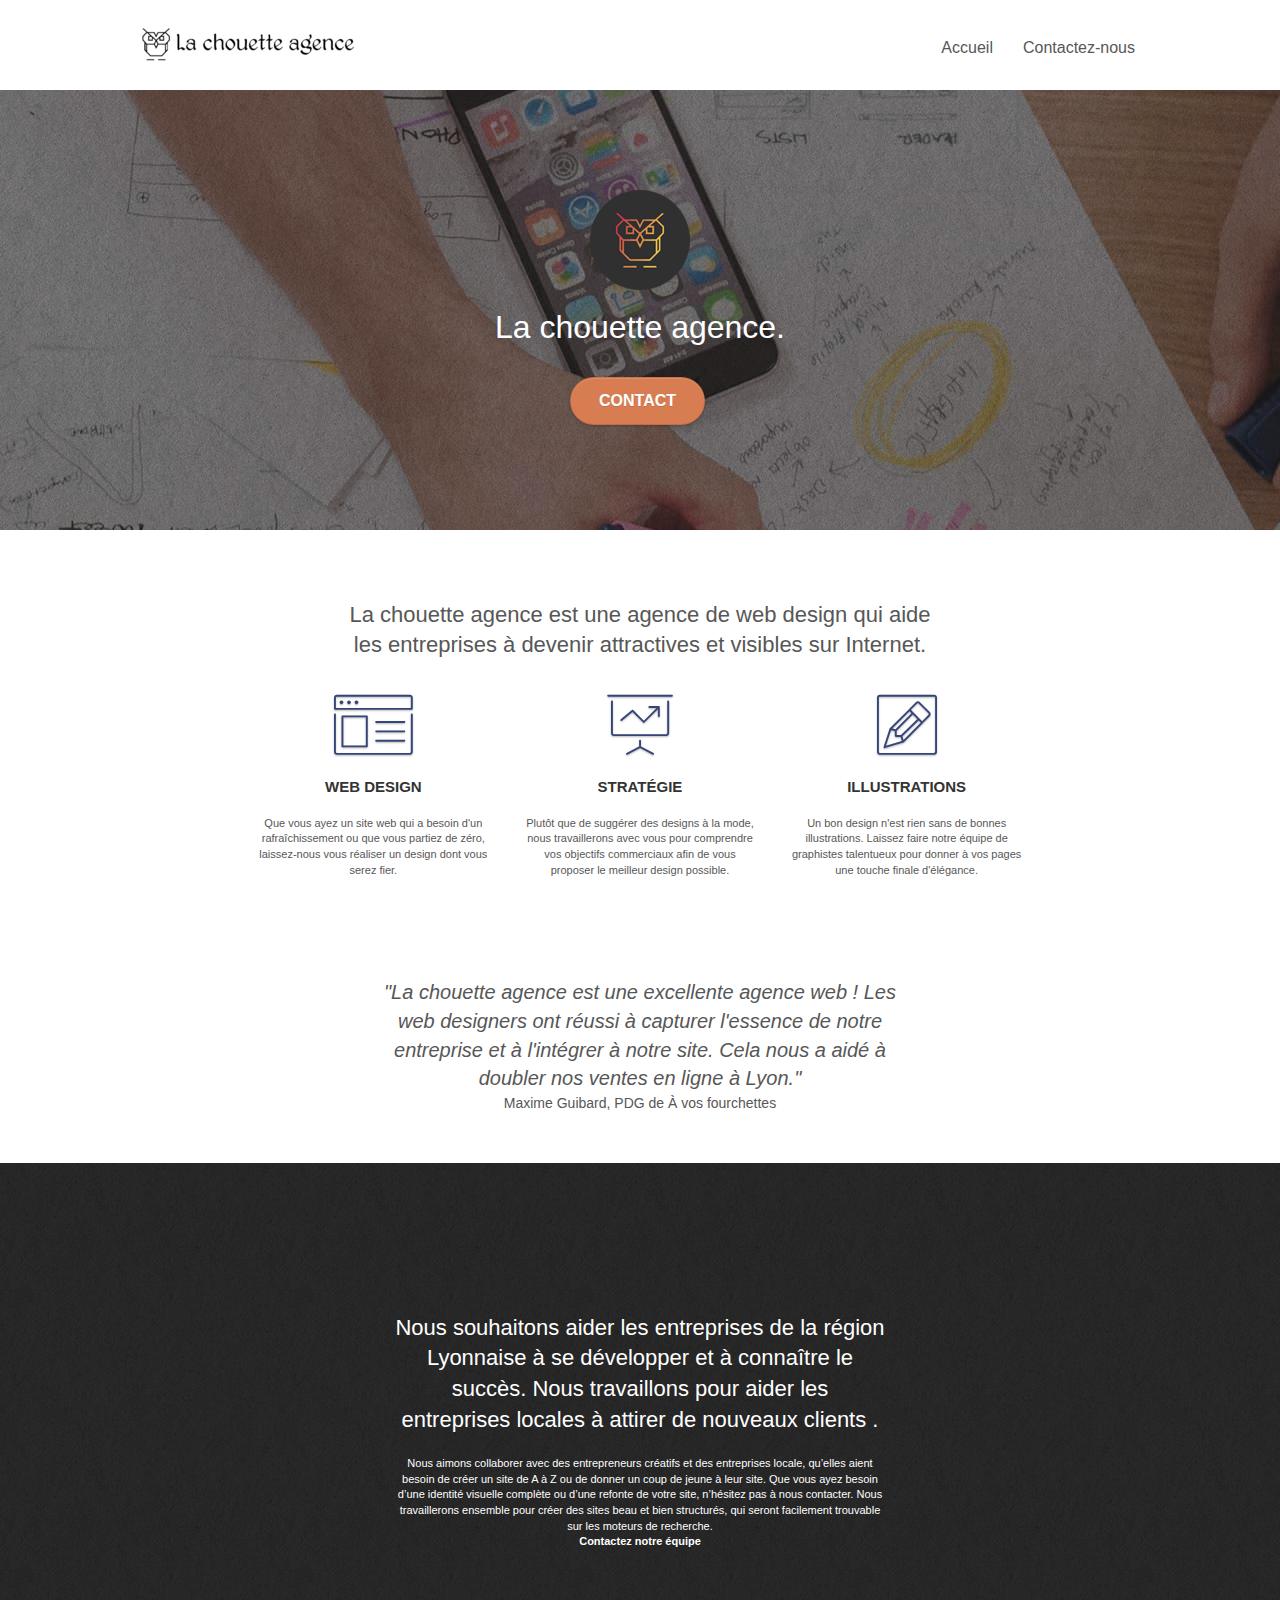
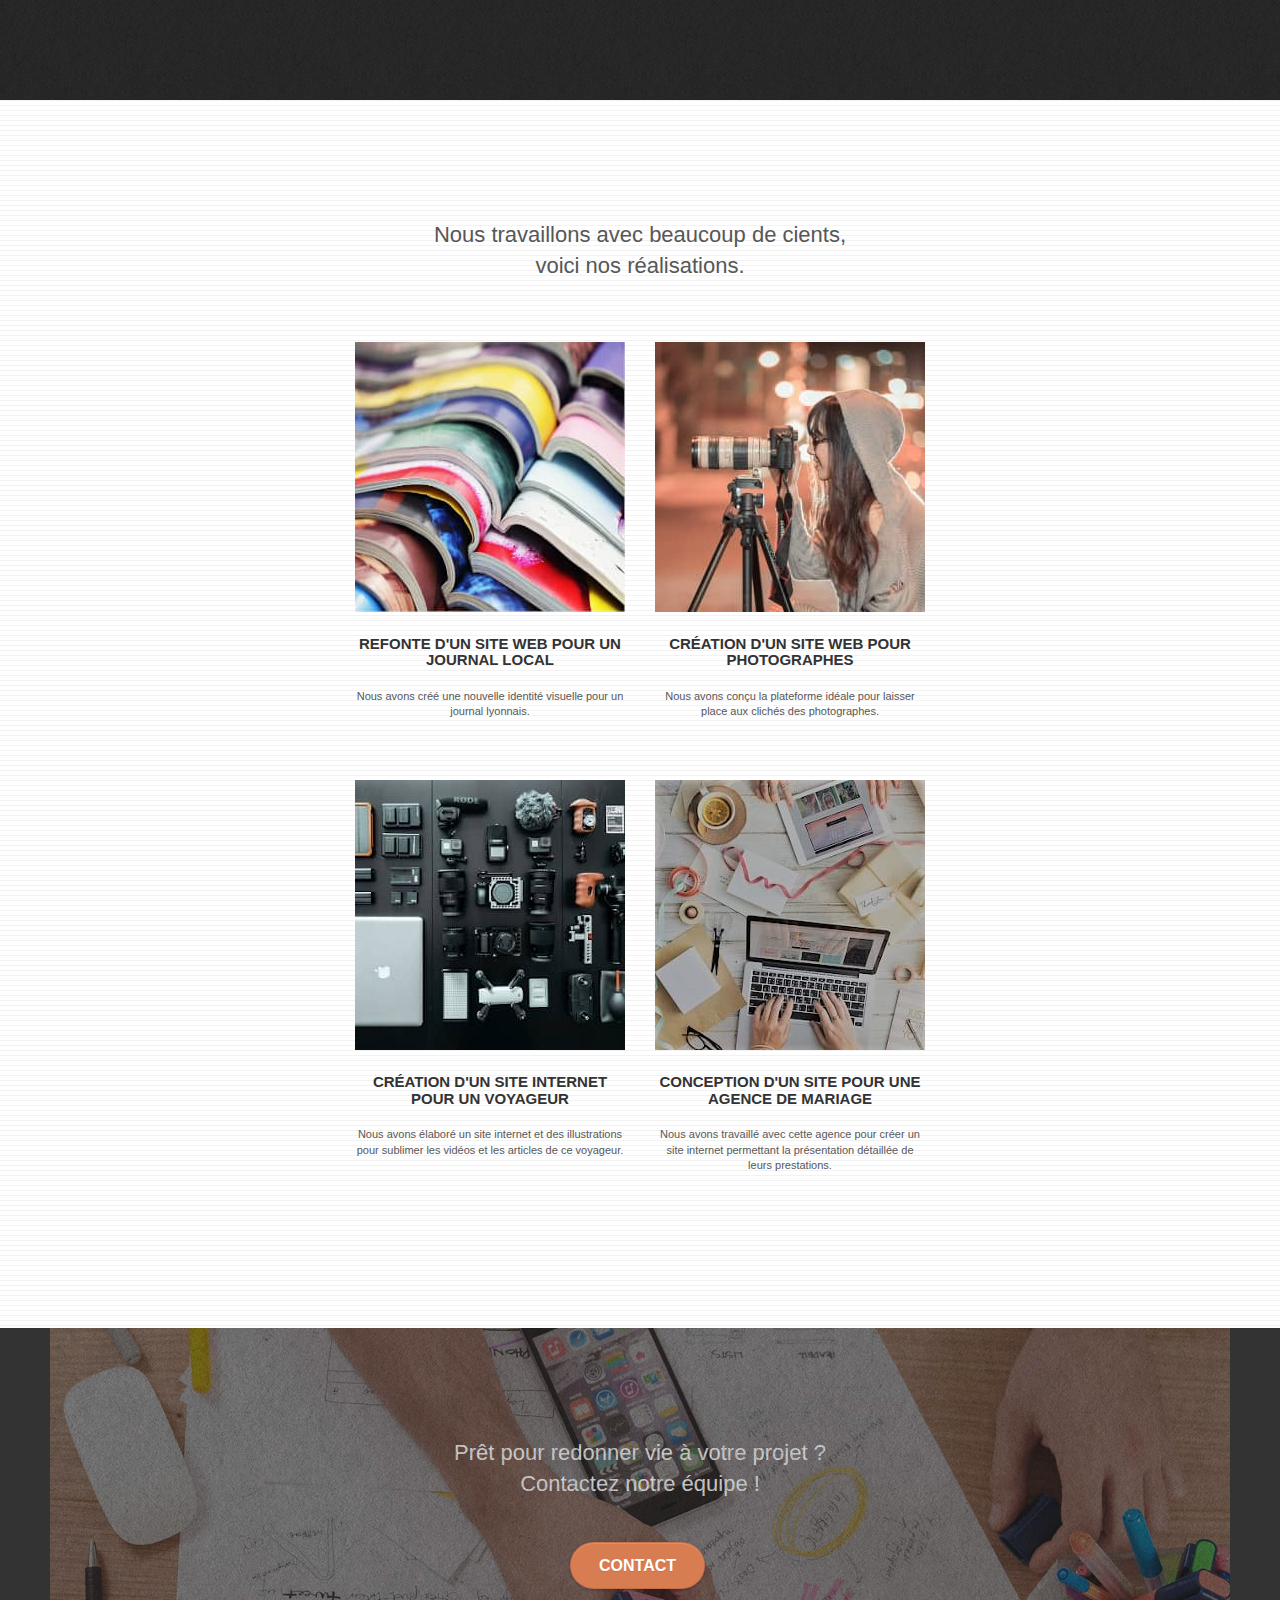
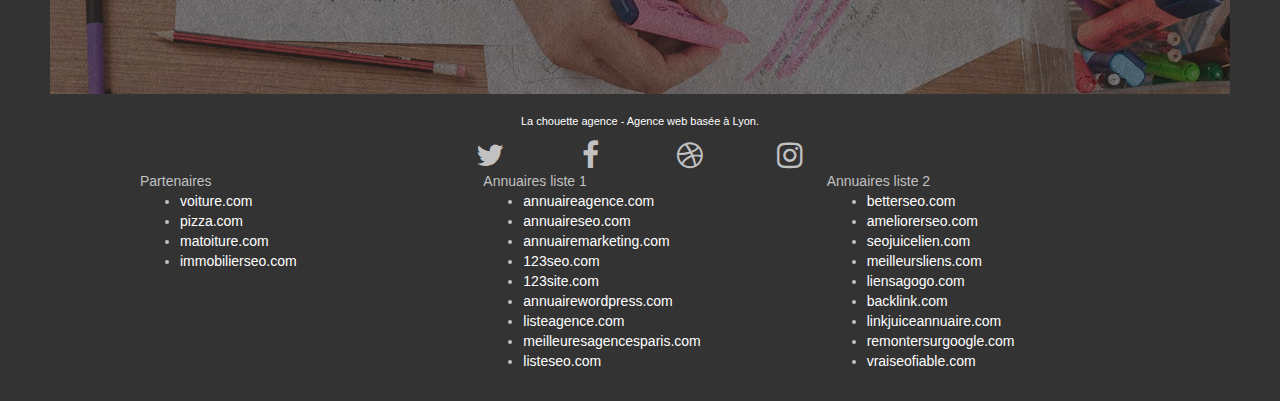
==== commit 93dc794a: "Ajout de descriptions des éléments" ====
--- a/index.html
+++ b/index.html
@@ -10,15 +10,15 @@
 		
 		<link rel="shortcut icon" type="image/png" href="./img/favicon.jpg">
 		<link rel="stylesheet" type="text/css" href="./css/bootstrap.css">
-		<link rel="stylesheet" type="text/css" href="style.css">
+		<link rel="stylesheet" type="text/css" href="./css/style.css">
 		<link rel="stylesheet" type="text/css" href="./css/font-awesome.css">
 		<link rel="stylesheet" type="text/css" href="./css/et-line.css">
 
-		<script src="./js/jquery-2.1.0.js"></script>
-		<script src="./js/bootstrap.js"></script>
-		<script src="./js/blocs.js"></script>
-		<script src="./js/jquery.touchSwipe.js" defer></script>
-		<script src="./js/gmaps.js"></script>
+		<script src="./js/jquery-2.1.0.min.js"></script>
+		<script src="./js/bootstrap.min.js"></script>
+		<script src="./js/blocs.min.js"></script>
+		<script src="./js/jquery.touchSwipe.min.js" defer></script>
+		<script src="./js/gmaps.min.js"></script>
 	</head> <!-- Analytics END -->
 	
 	<body>
@@ -27,24 +27,22 @@
 				<div class="container bloc-sm">
 					<div class="navbar row">
 						<div class="navbar-header">
-							<a class="navbar-brand" href="index.html">
-								<img src="img/la-chouette-agence.png" alt="La chouette agence - Web design Lyon" height="40" />
-							</a>
-							<button id="nav-toggle" type="button" class="ui-navbar-toggle navbar-toggle" data-toggle="collapse" data-target=".navbar-1">
+							<img src="img/la-chouette-agence.png" alt="La chouette agence - Web design Lyon" class="navbar-brand" height="40" />
+							<button id="nav-toggle" type="button" class="ui-navbar-toggle navbar-toggle" data-toggle="collapse" data-target=".navbar-1" aria-expanded="false">
 								<span class="sr-only">Toggle navigation</span>
 								<span class="icon-bar"></span>
 								<span class="icon-bar"></span>
 								<span class="icon-bar"></span>
 							</button>
 						</div>
-						<nav class="collapse navbar-collapse navbar-1 special-dropdown-nav">
+						<nav class="collapse navbar-collapse navbar-1 special-dropdown-nav" aria-expanded="true">
 							<ul class="site-navigation nav navbar-nav">
 								<li>
-									<a href="index.html">Accueil</a>
+									<a href="index.html" title="La page d'accueil">Accueil</a>
 								</li>
 								<li></li>
 								<li>
-									<a href="contactez-nous.html">Contactez-nous</a>
+									<a href="contactez-nous.html" title="Accès au formulaire de contact">Contactez-nous</a>
 								</li>
 							</ul>
 						</nav>
@@ -58,7 +56,7 @@
 							<img src="img/logo.png" class="center-block image-resize-mode" width="100" alt="Le logo de La chouette agence - Web design Lyon" />
 							<h1 class="text-center hero-bloc-text tc-white ">La chouette agence.</h1>
 							<div class="text-center">
-								<a href="contactez-nous.html" class="btn btn-lg btn-clean btn-rd cta-hero btn-atomic-tangerine" id="cta-hero">Contact</a>
+								<a href="contactez-nous.html" class="btn btn-lg btn-clean btn-rd cta-hero btn-atomic-tangerine" id="cta-hero" title="Accès au formulaire de contact">Contact</a>
 							</div>
 						</div>
 					</div>
@@ -108,7 +106,7 @@
 						<div class="col-sm-12">
 							<h2 class="mg-md text-center tc-white">Nous souhaitons aider les entreprises de la région Lyonnaise à se développer et à connaître le succès. Nous travaillons pour aider les entreprises locales à attirer de nouveaux clients .</h2>
 							<p class="text-center white">Nous aimons collaborer avec des entrepreneurs créatifs et des entreprises locale, qu’elles aient besoin de créer un site de A à Z ou de donner un coup de jeune à leur site. Que vous ayez besoin d’une identité visuelle complète ou d’une refonte de votre site, n’hésitez pas à nous contacter. Nous travaillerons ensemble pour créer des sites beau et bien structurés, qui seront facilement trouvable sur les moteurs de recherche. <br>
-								<a class="ltc-white bold-link" href="contactez-nous.html">Contactez notre équipe</a>
+								<a class="ltc-white bold-link" href="contactez-nous.html" title="Accès au formulaire de contact">Contactez notre équipe</a>
 							</p>
 						</div>
 					</div>
@@ -122,14 +120,14 @@
 					<div class="row tight-width-whitespace portfolio-row">
 						<div class="col-sm-6">
 							<a href="#" data-lightbox="img/1.jpg" data-gallery-id="gallery-1" data-caption="Refonte d'un site web pour un journal local" data-frame="snapshot-lb">
-								<img src="img/1.jpg" class="img-responsive portfolio-thumb" alt="Web design Lyon" />
+								<img src="img/1.jpg" class="img-responsive portfolio-thumb" alt="Refonte site web pour un journal - Web design Lyon" title="Nouvelle identité visuelle" />
 							</a>
 							<h3 class="mg-md text-center">Refonte d'un site web pour un journal local</h3>
 							<p class="text-center">Nous avons créé une nouvelle identité visuelle pour un journal lyonnais.</p>
 						</div>
 						<div class="col-sm-6">
 							<a href="#" data-lightbox="img/2.jpg" data-gallery-id="gallery-1" data-caption="Création d'un site web pour photographes" data-frame="snapshot-lb">
-								<img src="img/2.jpg" class="img-responsive portfolio-thumb" alt="Web design Lyon" />
+								<img src="img/2.jpg" class="img-responsive portfolio-thumb" alt="Site web pour photographes - Web design Lyon" title="Conception de plateforme pour les photographes" />
 							</a>
 							<h3 class="mg-md text-center">Création d'un site web pour photographes</h3>
 							<p class="text-center">Nous avons conçu la plateforme idéale pour laisser place aux clichés des photographes.</p>
@@ -138,14 +136,14 @@
 					<div class="row tight-width-whitespace portfolio-row">
 						<div class="col-sm-6">
 							<a href="#" data-lightbox="img/3.jpg" data-gallery-id="gallery-1" data-caption="Création d'un site internet pour un voyageur" data-frame="snapshot-lb">
-								<img src="img/3.jpg" class="img-responsive portfolio-thumb" alt="Web design Lyon"/>
+								<img src="img/3.jpg" class="img-responsive portfolio-thumb" alt="Création d'un site internet pour voyageur - Web design Lyon" title="Site internet et les illustrations pour les vidéos et les articles de voyageur" />
 							</a>
 							<h3 class="mg-md text-center">Création d'un site internet pour un voyageur</h3>
 							<p class="text-center">Nous avons élaboré un site internet et des illustrations pour sublimer les vidéos et les articles de ce voyageur.</p>
 						</div>
 						<div class="col-sm-6">
 							<a href="#" data-lightbox="img/4.jpg" data-gallery-id="gallery-1" data-caption="Conception d'un site pour une agence de mariage" data-frame="snapshot-lb">
-								<img src="img/4.jpg" class="img-responsive portfolio-thumb" alt="Web design Lyon" />
+								<img src="img/4.jpg" class="img-responsive portfolio-thumb" alt="Création d'un site web pour agence de mariage - Web design Lyon" title="Site internet pour une présentation détaillée des prestations d'une agence de mariage" />
 							</a>
 							<h3 class="mg-md text-center">Conception d'un site pour une agence de mariage</h3>
 							<p class="text-center">Nous avons travaillé avec cette agence pour créer un site internet permettant la présentation détaillée de leurs prestations.</p>
@@ -159,7 +157,7 @@
 						<div class="row">
 							<h2 class="mg-md text-center tc-white">Prêt pour redonner vie à votre projet ?<br>Contactez notre équipe !</h2>
 							<div class="col-sm-12 text-center">
-								<a href="contactez-nous.html" class="btn btn-atomic-tangerine btn-clean btn-rd btn-lg cta-hero">Contact</a>
+								<a href="contactez-nous.html" class="btn btn-atomic-tangerine btn-clean btn-rd btn-lg cta-hero" title="Accès au formulaire de contact">Contact</a>
 							</div>
 						</div> 
 					</div> <!-- bloc-5-cta END -->
--- a/css/style.css
+++ b/css/style.css
@@ -0,0 +1,964 @@
+body {
+	margin: 0;
+	padding: 0;
+	background: #fff;
+	overflow-x: hidden;
+	-webkit-font-smoothing: antialiased;
+	-moz-osx-font-smoothing: grayscale;
+}
+a,
+button {
+	transition: all 0.3s ease-in-out;
+	outline: 0 !important;
+}
+a {
+	color: #fff !important;
+}
+a:hover,
+a:focus {
+	color: #000000 !important;
+	text-decoration: underline !important;
+	cursor: pointer;
+}
+#page-loading-blocs-notifaction {
+	position: fixed;
+	top: 0;
+	bottom: 0;
+	width: 100%;
+	z-index: 100000;
+	background: #fff url(../img/pageload-spinner.gif) no-repeat center center;
+}
+.bloc {
+	width: 100%;
+	clear: both;
+	background: 50% 50% no-repeat;
+	padding: 0 50px;
+	-webkit-background-size: cover;
+	-moz-background-size: cover;
+	-o-background-size: cover;
+	background-size: cover;
+	position: relative;
+}
+.bloc .container {
+	padding-left: 0;
+	padding-right: 0;
+}
+.bloc-lg {
+	padding: 100px 50px;
+}
+.bloc-md {
+	padding: 50px;
+}
+.bloc-sm {
+	padding: 20px 50px;
+}
+.bg-b-edge,
+.bg-bl-edge,
+.bg-br-edge,
+.bg-center,
+.bg-l-edge,
+.bg-r-edge,
+.bg-repeat,
+.bg-t-edge,
+.bg-tl-edge,
+.bg-tr-edge {
+	-webkit-background-size: auto !important;
+	-moz-background-size: auto !important;
+	-o-background-size: auto !important;
+	background-size: auto !important;
+}
+.bg-repeat {
+	background: repeat;
+}
+.bg-t-edge {
+	background: top no-repeat;
+}
+.bloc-bg-texture::before {
+	content: "";
+	background-size: 2px 2px;
+	position: absolute;
+	top: 0;
+	bottom: 0;
+	left: 0;
+	right: 0;
+}
+.texture-paper::before {
+	background: url(../img/texture-paper.png);
+	background-size: 280px 280px;
+}
+.b-parallax {
+	background-attachment: fixed;
+}
+.d-bloc {
+	color: #c1c1c1;
+}
+.d-bloc button:hover {
+	color: rgba(255, 255, 255, 0.9);
+}
+.d-bloc .icon-round,
+.d-bloc .icon-rounded,
+.d-bloc .icon-semi-rounded-a,
+.d-bloc .icon-semi-rounded-b,
+.d-bloc .icon-square {
+	border-color: rgba(255, 255, 255, 0.9);
+}
+.d-bloc .divider-h span {
+	border-color: rgba(255, 255, 255, 0.2);
+}
+.d-bloc .a-btn,
+.d-bloc .navbar a,
+.d-bloc .navbar-brand,
+.d-bloc a .icon-lg,
+.d-bloc a .icon-sm,
+.d-bloc a .icon-xl,
+.d-bloc h1 a,
+.d-bloc h2 a,
+.d-bloc h3 a,
+.d-bloc h4 a,
+.d-bloc h5 a,
+.d-bloc h6 a,
+.d-bloc p a {
+	color: rgba(255, 255, 255, 0.6);
+}
+.d-bloc .a-btn:hover,
+.d-bloc .navbar a:hover,
+.d-bloc .navbar-brand:hover,
+.d-bloc a:hover .icon-lg,
+.d-bloc a:hover .icon-md,
+.d-bloc a:hover .icon-sm,
+.d-bloc a:hover .icon-xl,
+.d-bloc h1 a:hover,
+.d-bloc h2 a:hover,
+.d-bloc h3 a:hover,
+.d-bloc h4 a:hover,
+.d-bloc h5 a:hover,
+.d-bloc h6 a:hover,
+.d-bloc p a:hover {
+	color: #fff;
+}
+.d-bloc .navbar-toggle .icon-bar {
+	background: #fff;
+}
+.d-bloc .btn-wire,
+.d-bloc .btn-wire:hover {
+	color: #fff;
+	border-color: #fff;
+}
+.d-bloc .panel {
+	color: rgba(0, 0, 0, 0.5);
+}
+.d-bloc .panel button:hover {
+	color: rgba(0, 0, 0, 0.7);
+}
+.d-bloc .panel icon {
+	border-color: rgba(0, 0, 0, 0.7);
+}
+.d-bloc .panel .divider-h span {
+	border-color: rgba(0, 0, 0, 0.1);
+}
+.d-bloc .panel .a-btn {
+	color: rgba(0, 0, 0, 0.6);
+}
+.d-bloc .panel .a-btn:hover {
+	color: #000;
+}
+.d-bloc .panel .btn-wire,
+.d-bloc .panel .btn-wire:hover {
+	color: rgba(0, 0, 0, 0.7);
+	border-color: rgba(0, 0, 0, 0.3);
+}
+.d-bloc .panel,
+.l-bloc {
+	color: rgba(0, 0, 0, 0.5);
+}
+.d-bloc .panel button:hover,
+.l-bloc button:hover {
+	color: rgba(0, 0, 0, 0.7);
+}
+.l-bloc .icon-round,
+.l-bloc .icon-rounded,
+.l-bloc .icon-semi-rounded-a,
+.l-bloc .icon-semi-rounded-b,
+.l-bloc .icon-square {
+	border-color: rgba(0, 0, 0, 0.7);
+}
+.d-bloc .panel .divider-h span,
+.l-bloc .divider-h span {
+	border-color: rgba(0, 0, 0, 0.1);
+}
+.d-bloc .panel .a-btn,
+.l-bloc .a-btn,
+.l-bloc .navbar a,
+.l-bloc .navbar-brand,
+.l-bloc a .icon-lg,
+.l-bloc a .icon-md,
+.l-bloc a .icon-sm,
+.l-bloc a .icon-xl,
+.l-bloc h1 a,
+.l-bloc h2 a,
+.l-bloc h3 a,
+.l-bloc h4 a,
+.l-bloc h5 a,
+.l-bloc h6 a,
+.l-bloc p a {
+	color: rgba(0, 0, 0, 0.6);
+}
+.d-bloc .panel .a-btn:hover,
+.l-bloc .a-btn:hover,
+.l-bloc .navbar a:hover,
+.l-bloc .navbar-brand:hover,
+.l-bloc a:hover .icon-lg,
+.l-bloc a:hover .icon-md,
+.l-bloc a:hover .icon-sm,
+.l-bloc a:hover .icon-xl,
+.l-bloc h1 a:hover,
+.l-bloc h2 a:hover,
+.l-bloc h3 a:hover,
+.l-bloc h4 a:hover,
+.l-bloc h5 a:hover,
+.l-bloc h6 a:hover,
+.l-bloc p a:hover {
+	color: #000;
+}
+.l-bloc .navbar-toggle .icon-bar {
+	color: rgba(0, 0, 0, 0.6);
+}
+.d-bloc .panel .btn-wire,
+.d-bloc .panel .btn-wire:hover,
+.l-bloc .btn-wire,
+.l-bloc .btn-wire:hover {
+	color: rgba(0, 0, 0, 0.7);
+	border-color: rgba(0, 0, 0, 0.3);
+}
+.voffset {
+	margin-top: 30px;
+}
+.voffset-lg {
+	margin-top: 80px;
+}
+.row-no-gutters {
+	margin-right: 0;
+	margin-left: 0;
+}
+.row.row-no-gutters > [class*=" col-"],
+.row.row-no-gutters > [class^="col-"] {
+	padding-right: 0;
+	padding-left: 0;
+}
+#bloc-1-hero h1 {
+	font-size: 32px;
+}
+.navbar {
+	margin-bottom: 0;
+	z-index: 1;
+}
+.navbar-brand {
+	height: auto;
+	padding: 3px 15px;
+	font-size: 25px;
+	font-weight: 400;
+	font-weight: 600;
+	line-height: 44px;
+}
+.navbar-brand img {
+	max-height: 200px;
+	margin: 0 5px 0 0;
+	display: inline;
+}
+.navbar-brand img[src$="svg"] {
+	min-width: 100px;
+}
+.nav-center .navbar-brand img {
+	margin: 0;
+}
+.navbar-header a:hover,
+.navbar-header a:focus {
+	box-shadow: 2px 2px 2px #575757;
+}
+.navbar .nav {
+	padding-top: 2px;
+	margin-right: -16px;
+	float: right;
+	z-index: 1;
+	list-style-type: none;
+}
+.nav > li {
+	float: left;
+	margin-top: 4px;
+	font-size: 16px;
+}
+.navbar-nav .open .dropdown-menu > li > a {
+	text-align: inherit;
+}
+.nav > li a:focus,
+.nav > li a:hover {
+	background: 0 0;
+}
+.navbar-toggle {
+	margin: 10px 10px 0 0;
+	border: 0;
+}
+.navbar-toggle:hover {
+	background: 0 0 !important;
+}
+.navbar-toggle .icon-bar {
+	background-color: rgba(0, 0, 0, 0.5);
+	width: 26px;
+}
+.nav-invert .navbar .nav {
+	float: left;
+}
+.nav-invert .navbar-brand,
+.nav-invert .navbar-header {
+	float: right;
+	position: relative;
+	z-index: 2;
+}
+.nav > li > .dropdown a {
+	background: 0 0 !important;
+	display: block;
+	padding: 14px 15px;
+}
+nav .caret {
+	margin: 0 5px;
+}
+.dropdown-menu .dropdown-menu {
+	top: -8px;
+	left: 100%;
+}
+.dropdown-menu .dropmenu-flow-right {
+	top: 100%;
+	left: 0;
+	margin-left: -1px;
+	border-top-left-radius: 0;
+	border-top-right-radius: 0;
+}
+.dropdown-menu .dropdown span {
+	border: 4px solid #000;
+	border-top-color: transparent;
+	border-right-color: transparent;
+	border-bottom-color: transparent;
+	margin: 6px -5px 0 0 !important;
+	float: right;
+}
+.mg-md {
+	margin-top: 10px;
+	margin-bottom: 20px;
+}
+.mg-lg {
+	margin-top: 10px;
+	margin-bottom: 40px;
+}
+.btn {
+	margin: 0 5px 5px 0;
+}
+.btn.pull-right {
+	margin: 0 0 5px 5px;
+}
+.btn-d,
+.btn-d:focus,
+.btn-d:hover {
+	color: #fff;
+	background: rgba(0, 0, 0, 0.3);
+}
+button {
+	outline: 0 !important;
+}
+.btn-rd {
+	border-radius: 40px;
+}
+.btn-clean {
+	border: 1px solid rgba(0, 0, 0, 0.08);
+	border-bottom-color: rgba(0, 0, 0, 0.1);
+	text-shadow: 0 1px 0 rgba(0, 0, 1, 0.1);
+	box-shadow: 0 1px 3px rgba(0, 0, 1, 0.25),
+		inset 0 1px 0 0 rgba(255, 255, 255, 0.15);
+}
+.icon-md {
+	font-size: 30px !important;
+	color: #c1c1c1 !important;
+}
+.icon-md:hover,
+.icon-md:focus {
+	color: #fff !important;
+	text-decoration: underline;
+}
+.icon-lg {
+	font-size: 60px !important;
+}
+.sm-shadow {
+	text-shadow: 0 1px 2px rgba(0, 0, 0, 0.3);
+}
+.panel-sq,
+.panel-sq .panel-footer,
+.panel-sq .panel-heading {
+	border-radius: 0;
+}
+.panel-rd {
+	border-radius: 30px;
+}
+.panel-rd .panel-heading {
+	border-radius: 29px 29px 0 0;
+}
+.panel-rd .panel-footer {
+	border-radius: 0 0 29px 29px;
+}
+.form-control {
+	border-color: rgba(0, 0, 0, 0.1);
+	box-shadow: none;
+}
+input:focus,
+textarea:focus {
+	background-color: #efefef;
+}
+.scrollToTop {
+	width: 40px;
+	height: 40px;
+	position: fixed;
+	bottom: 20px;
+	right: 20px;
+	opacity: 0;
+	z-index: 500;
+	transition: all 0.3s ease-in-out;
+}
+.scrollToTop span {
+	margin-top: 6px;
+}
+.showScrollTop {
+	font-size: 14px;
+	opacity: 1;
+}
+a[data-lightbox] {
+	position: relative;
+	display: block;
+	text-align: center;
+}
+a[data-lightbox]:hover::before {
+	content: "+";
+	font-family: HelveticaNeue-Light, "Helvetica Neue Light", "Helvetica Neue",
+		Helvetica, Arial;
+	font-size: 32px;
+	width: 50px;
+	height: 50px;
+	margin-left: -25px;
+	border-radius: 50%;
+	background: rgba(0, 0, 0, 0.6);
+	color: #fff;
+	font-weight: 100;
+	z-index: 1;
+	position: absolute;
+	top: 50%;
+	transform: translateY(-50%);
+	-webkit-transform: translateY(-50%);
+}
+a[data-lightbox]:hover img {
+	opacity: 0.6;
+	-webkit-animation-fill-mode: none;
+	animation-fill-mode: none;
+}
+#lightbox-modal {
+	display: flex;
+	align-items: center;
+}
+#lightbox-modal .modal-dialog {
+	width: 90%;
+	max-width: 900px;
+	margin: 0 auto 0;
+}
+#lightbox-modal .modal-dialog img {
+	max-height: 90vh;
+	margin: 0 auto;
+}
+.lightbox-caption {
+	padding: 20px;
+	color: #fff;
+	background: rgba(0, 0, 0, 0.5);
+	position: absolute;
+	left: 15px;
+	right: 15px;
+	bottom: 5px;
+}
+.close-lightbox {
+	color: #fff;
+	font-size: 30px;
+	position: absolute;
+	top: 20px;
+	right: 20px;
+	z-index: 20;
+	background: rgba(0, 0, 0, 0.5);
+	border: none;
+	line-height: 30px;
+	padding: 0 9px 5px;
+	opacity: 0.3;
+}
+.close-lightbox:hover,
+.next-lightbox:hover,
+.prev-lightbox:hover {
+	opacity: 1;
+	color: #fff;
+}
+.next-lightbox,
+.prev-lightbox {
+	font-size: 20px;
+	color: rgba(255, 255, 255, 0.9);
+	background: rgba(0, 0, 0, 0.5);
+	transition: all 0.2s ease-in-out;
+	position: absolute;
+	top: 45%;
+	z-index: 1;
+	opacity: 0.4;
+}
+.next-lightbox {
+	padding: 6px 8px 1px 13px;
+	right: 25px;
+}
+.prev-lightbox {
+	padding: 6px 13px 1px 10px;
+	left: 25px;
+}
+.snapshot-lb .modal-body {
+	padding-bottom: 45px;
+}
+.snapshot-lb .lightbox-caption {
+	padding: 0;
+	color: rgba(0, 0, 0, 0.5);
+	background: 0 0;
+}
+.btn,
+a,
+cite,
+h1,
+h2,
+h3,
+h4,
+h5,
+h6,
+label,
+p {
+	font-family: helvetica;
+	font-weight: 400;
+	color: #575757 !important;
+}
+footer a {
+	color: #fff !important;
+}
+footer a:hover,
+footer a:focus {
+	color: #c1c1c1 !important;
+}
+.container {
+	max-width: 1000px;
+}
+.hero-bloc-text {
+	font-size: 38px;
+}
+.hero-bloc-text-sub {
+	font-size: 36px;
+}
+.statement-bloc-text {
+	line-height: 26px;
+	font-style: italic;
+	font-size: 20px;
+	text-align: center;
+	font-weight: lighter;
+	max-width: 520px;
+	margin: auto auto auto auto;
+}
+p {
+	font-size: 11px;
+}
+blockquote {
+	margin-bottom: 0;
+	margin-inline-start: 40px;
+	margin-inline-end: 40px;
+	padding: 10px 20px 0 20px;
+	border-left: none;
+}
+blockquote p {
+	font-size: 20px;
+	font-style: italic;
+}
+cite {
+	font-size: 14px;
+	font-style: normal;
+}
+.tight-width-whitespace {
+	max-width: 600px;
+	margin: auto auto auto auto;
+}
+.h1 {
+	font-size: 20px;
+	font-family: "Open Sans";
+}
+.cta-hero {
+	margin-top: 22px;
+	color: #fff !important;
+	text-transform: uppercase;
+	padding: 12px 28px 12px 28px;
+	font-size: 16px;
+	font-weight: 700;
+}
+.social {
+	max-width: 400px;
+	margin: auto auto auto auto;
+}
+h2 {
+	font-size: 22px;
+	line-height: 1.4em;
+}
+h3 {
+	font-size: 15px;
+	text-transform: uppercase;
+	font-weight: 700;
+	color: #333 !important;
+}
+.med-width-whitespace {
+	max-width: 800px;
+	margin: auto auto auto auto;
+	box-shadow: 0 0 0 #000;
+}
+h1 {
+	color: #333 !important;
+}
+h4 {
+	color: #333 !important;
+}
+.icons {
+	margin-bottom: 14px;
+	margin-top: 24px;
+}
+.white {
+	color: #fff !important;
+}
+.portfolio-thumb {
+	margin-bottom: 24px;
+	max-width: 270px;
+}
+.portfolio-row {
+	margin-bottom: 44px;
+	margin-top: 50px;
+}
+.avatar {
+	box-shadow: 0 4px 9px rgba(0, 0, 0, 0.3);
+}
+.black-background {
+	background-color: rgba(51, 51, 51, 0.7);
+	padding: 40px 40px 40px 40px;
+}
+.bold-link {
+	font-weight: 900;
+}
+.bold-link:hover,
+.bold-link:focus {
+	color: #c1c1c1;
+}
+.bgc-white {
+	background-color: #fff;
+}
+.bgc-dark-slate-blue {
+	background-color: #364577;
+}
+.bgc-atomic-tangerine {
+	background-color: #333;
+}
+.tc-white {
+	color: #fff !important;
+}
+.btn-atomic-tangerine {
+	background: #d87c51;
+	color: #fff !important;
+}
+.btn-atomic-tangerine:hover,
+.btn-atomic-tangerine:focus {
+	background: #983c11 !important;
+	color: #fff !important;
+	text-decoration: underline;
+}
+.ltc-white {
+	color: #fff !important;
+}
+.ltc-white:hover {
+	color: #ccc !important;
+}
+.ltc-atomic-tangerine {
+	color: #d87c51 !important;
+}
+.ltc-atomic-tangerine:hover {
+	color: #983c11 !important;
+}
+.icon-dark-slate-blue {
+	color: #364577 !important;
+	border-color: #364577 !important;
+}
+.bg-dots-bg {
+	background-image: url(../img/dots-bg.png);
+}
+.bg-lines-h2-bg {
+	background-image: url(../img/lines-h2-bg.png);
+}
+.bg-banniere {
+	background-image: url(../img/la-chouette-agence-banniere.jpg);
+}
+.bg-banniere--end {
+	background-image: url(../img/la-chouette-agence-banniere-end.jpg);
+}
+.bg-presentation {
+	background-image: url(../img/image-de-presentation.jpg);
+}
+@media (max-width: 1024px) {
+	.bloc {
+		padding-left: 20px;
+		padding-right: 20px;
+	}
+	.bloc-tile-2.full-width-bloc .container,
+	.bloc-tile-3.full-width-bloc .container,
+	.bloc-tile-4.full-width-bloc .container,
+	.bloc.full-width-bloc {
+		padding-left: 0;
+		padding-right: 0;
+	}
+}
+@media (max-width: 992px) and (min-width: 768px) {
+	.navbar .nav {
+		max-width: 80%;
+	}
+	.nav-center.navbar .nav {
+		max-width: 100%;
+	}
+}
+@media (min-width: 768px) {
+	.site-navigation {
+		position: absolute;
+		top: 50%;
+		right: 20px;
+		transform: translate(0, -50%);
+		-webkit-transform: translateY(-50%);
+	}
+	.nav > li .dropdown-menu a,
+	.nav > li .dropdown-menu a:hover {
+		color: #484848;
+	}
+	.nav-invert .site-navigation {
+		left: 0;
+		right: 0;
+	}
+	.nav-center {
+		text-align: center;
+	}
+	.nav-center .navbar-header {
+		width: 100%;
+	}
+	.nav-center .nav > li,
+	.nav-center .navbar-brand,
+	.nav-center .navbar-header {
+		float: none;
+		display: inline-block;
+	}
+	.nav-center .site-navigation {
+		position: relative;
+		width: 100%;
+		right: 0;
+		margin-right: 0;
+		margin-top: 20px;
+	}
+	.nav-center.mini-nav .navbar-toggle {
+		float: none;
+		margin: 10px auto 0;
+	}
+}
+@media only screen and (min-device-width: 768px) and (max-device-width: 1024px) and (orientation: landscape) {
+	.b-parallax {
+		background-attachment: scroll;
+	}
+}
+@media only screen and (min-device-width: 1024px) and (max-device-width: 1366px) and (-webkit-min-device-pixel-ratio: 1.5) {
+	.b-parallax {
+		background-attachment: scroll;
+	}
+}
+@media (max-width: 991px) {
+	.container {
+		width: 100%;
+	}
+	.b-parallax {
+		background-attachment: scroll;
+	}
+	#hero-bloc,
+	.page-container {
+		overflow-x: hidden;
+		position: relative;
+	}
+	.bloc {
+		padding-left: constant(safe-area-inset-left);
+		padding-right: constant(safe-area-inset-right);
+	}
+	.bloc-group,
+	.bloc-group .bloc {
+		display: block;
+		width: 100%;
+	}
+	.bloc-fill-screen .fill-bloc-bottom-edge,
+	.bloc-fill-screen .fill-bloc-top-edge {
+		padding: 0 20px;
+		padding-left: constant(safe-area-inset-left);
+		padding-right: constant(safe-area-inset-right);
+	}
+}
+@media (max-width: 767px) {
+	.page-container {
+		overflow-x: hidden;
+		position: relative;
+	}
+	#disqus_thread,
+	h1,
+	h2,
+	h3,
+	h4,
+	h5,
+	h6,
+	p {
+		padding-left: 10px !important;
+		padding-right: 10px !important;
+	}
+	.bloc-mob-center-text {
+		text-align: center;
+	}
+	.b-parallax {
+		background-attachment: scroll;
+	}
+	.navbar .nav {
+		padding-top: 0;
+		border-top: 1px solid rgba(0, 0, 0, 0.2);
+		float: none !important;
+	}
+	.navbar.row {
+		margin-left: 0;
+		margin-right: 0;
+	}
+	.site-navigation {
+		position: inherit;
+		transform: none;
+		-webkit-transform: none;
+		-ms-transform: none;
+	}
+	.nav > li {
+		margin-top: 0;
+		border-bottom: 1px solid rgba(0, 0, 0, 0.1);
+		background: rgba(0, 0, 0, 0.05);
+		text-align: left;
+		padding-left: 15px;
+		width: 100%;
+	}
+	.nav > li:hover {
+		background: rgba(0, 0, 0, 0.08);
+	}
+	.dropdown .dropdown a .caret {
+		float: none;
+		margin: 5px 0 0 10px !important;
+		border: 4px solid #000;
+		border-bottom-color: transparent;
+		border-right-color: transparent;
+		border-left-color: transparent;
+	}
+	#hero-bloc .navbar .nav {
+		background: rgba(0, 0, 0, 0.8);
+	}
+	#hero-bloc .navbar .nav a {
+		color: rgba(255, 255, 255, 0.6);
+	}
+	.hero {
+		padding: 50px 0;
+	}
+	.hero-nav {
+		left: -1px;
+		right: -1px;
+	}
+	.navbar-collapse {
+		padding: 0;
+		overflow-x: hidden;
+		-webkit-box-shadow: none;
+		box-shadow: none;
+	}
+	.navbar-brand img {
+		max-height: 40px;
+		width: auto;
+	}
+	.nav-invert .navbar-header {
+		float: none;
+		width: 100%;
+	}
+	.nav-invert .navbar-toggle {
+		float: left;
+		margin-left: 10px;
+	}
+	.bloc {
+		padding-left: 0;
+		padding-right: 0;
+	}
+	.bloc-lg,
+	.bloc-xl,
+	.bloc-xxl {
+		padding: 40px 0;
+	}
+	.col-sm-6 a {
+		display: flex;
+		flex-direction: column;
+		align-items: center;
+	}
+	.bloc-md,
+	.bloc-sm {
+		padding-left: 0;
+		padding-right: 0;
+	}
+	.bloc-fill-screen .fill-bloc-bottom-edge,
+	.bloc-fill-screen .fill-bloc-top-edge,
+	.bloc-tile-2 .container,
+	.bloc-tile-3 .container,
+	.bloc-tile-4 .container {
+		padding-left: 0;
+		padding-right: 0;
+	}
+	.a-block {
+		padding: 0 10px;
+	}
+	.btn-dwn {
+		display: none;
+	}
+	.voffset {
+		margin-top: 5px;
+	}
+	.voffset-md {
+		margin-top: 20px;
+	}
+	.voffset-lg {
+		margin-top: 30px;
+		display: flex;
+		flex-direction: column;
+		align-items: center;
+	}
+	.col-sm-4 {
+		max-width: 300px;
+	}
+	form {
+		padding: 5px;
+	}
+	.close-lightbox {
+		display: inline-block;
+	}
+	.blocsapp-device-iphone5 {
+		background-size: 216px 425px;
+		padding-top: 60px;
+		width: 216px;
+		height: 425px;
+	}
+	.blocsapp-device-iphone5 img {
+		width: 180px;
+		height: 320px;
+	}
+}
+@media (max-width: 400px) {
+	.bloc {
+		padding-left: 0;
+		padding-right: 0;
+	}
+}
--- a/css/et-line.css
+++ b/css/et-line.css
@@ -1,11 +1,13 @@
 @font-face {
-    font-family: et-line;
-    src: url(../fonts/et-line.eot);
-    src: url(../fonts/et-line.eot?#iefix) format('embedded-opentype'), url(../fonts/et-line.woff) format('woff'), url(../fonts/et-line.ttf) format('truetype'), url(../fonts/et-line.svg#et-line) format('svg');
-    font-weight: 400;
-    font-style: normal
-}
-
+	font-family: et-line;
+	src: url(../fonts/et-line.eot);
+	src: url(../fonts/et-line.eot?#iefix) format("embedded-opentype"),
+		url(../fonts/et-line.woff) format("woff"),
+		url(../fonts/et-line.ttf) format("truetype"),
+		url(../fonts/et-line.svg#et-line) format("svg");
+	font-weight: 400;
+	font-style: normal;
+}
 .et-icon-adjustments,
 .et-icon-alarmclock,
 .et-icon-anchor,
@@ -106,414 +108,314 @@
 .et-icon-video,
 .et-icon-wallet,
 .et-icon-wine {
-    font-family: et-line;
-    speak: none;
-    font-style: normal;
-    font-weight: 400;
-    font-variant: normal;
-    text-transform: none;
-    line-height: 1;
-    -webkit-font-smoothing: antialiased;
-    -moz-osx-font-smoothing: grayscale;
-    display: inline-block
-}
-
+	font-family: et-line;
+	speak: none;
+	font-style: normal;
+	font-weight: 400;
+	font-variant: normal;
+	text-transform: none;
+	line-height: 1;
+	-webkit-font-smoothing: antialiased;
+	-moz-osx-font-smoothing: grayscale;
+	display: inline-block;
+}
 .et-icon-mobile:before {
-    content: "\e000"
-}
-
+	content: "\e000";
+}
 .et-icon-laptop:before {
-    content: "\e001"
-}
-
+	content: "\e001";
+}
 .et-icon-desktop:before {
-    content: "\e002"
-}
-
+	content: "\e002";
+}
 .et-icon-tablet:before {
-    content: "\e003"
-}
-
+	content: "\e003";
+}
 .et-icon-phone:before {
-    content: "\e004"
-}
-
+	content: "\e004";
+}
 .et-icon-document:before {
-    content: "\e005"
-}
-
+	content: "\e005";
+}
 .et-icon-documents:before {
-    content: "\e006"
-}
-
+	content: "\e006";
+}
 .et-icon-search:before {
-    content: "\e007"
-}
-
+	content: "\e007";
+}
 .et-icon-clipboard:before {
-    content: "\e008"
-}
-
+	content: "\e008";
+}
 .et-icon-newspaper:before {
-    content: "\e009"
-}
-
+	content: "\e009";
+}
 .et-icon-notebook:before {
-    content: "\e00a"
-}
-
+	content: "\e00a";
+}
 .et-icon-book-open:before {
-    content: "\e00b"
-}
-
+	content: "\e00b";
+}
 .et-icon-browser:before {
-    content: "\e00c"
-}
-
+	content: "\e00c";
+}
 .et-icon-calendar:before {
-    content: "\e00d"
-}
-
+	content: "\e00d";
+}
 .et-icon-presentation:before {
-    content: "\e00e"
-}
-
+	content: "\e00e";
+}
 .et-icon-picture:before {
-    content: "\e00f"
-}
-
+	content: "\e00f";
+}
 .et-icon-pictures:before {
-    content: "\e010"
-}
-
+	content: "\e010";
+}
 .et-icon-video:before {
-    content: "\e011"
-}
-
+	content: "\e011";
+}
 .et-icon-camera:before {
-    content: "\e012"
-}
-
+	content: "\e012";
+}
 .et-icon-printer:before {
-    content: "\e013"
-}
-
+	content: "\e013";
+}
 .et-icon-toolbox:before {
-    content: "\e014"
-}
-
+	content: "\e014";
+}
 .et-icon-briefcase:before {
-    content: "\e015"
-}
-
+	content: "\e015";
+}
 .et-icon-wallet:before {
-    content: "\e016"
-}
-
+	content: "\e016";
+}
 .et-icon-gift:before {
-    content: "\e017"
-}
-
+	content: "\e017";
+}
 .et-icon-bargraph:before {
-    content: "\e018"
-}
-
+	content: "\e018";
+}
 .et-icon-grid:before {
-    content: "\e019"
-}
-
+	content: "\e019";
+}
 .et-icon-expand:before {
-    content: "\e01a"
-}
-
+	content: "\e01a";
+}
 .et-icon-focus:before {
-    content: "\e01b"
-}
-
+	content: "\e01b";
+}
 .et-icon-edit:before {
-    content: "\e01c"
-}
-
+	content: "\e01c";
+}
 .et-icon-adjustments:before {
-    content: "\e01d"
-}
-
+	content: "\e01d";
+}
 .et-icon-ribbon:before {
-    content: "\e01e"
-}
-
+	content: "\e01e";
+}
 .et-icon-hourglass:before {
-    content: "\e01f"
-}
-
+	content: "\e01f";
+}
 .et-icon-lock:before {
-    content: "\e020"
-}
-
+	content: "\e020";
+}
 .et-icon-megaphone:before {
-    content: "\e021"
-}
-
+	content: "\e021";
+}
 .et-icon-shield:before {
-    content: "\e022"
-}
-
+	content: "\e022";
+}
 .et-icon-trophy:before {
-    content: "\e023"
-}
-
+	content: "\e023";
+}
 .et-icon-flag:before {
-    content: "\e024"
-}
-
+	content: "\e024";
+}
 .et-icon-map:before {
-    content: "\e025"
-}
-
+	content: "\e025";
+}
 .et-icon-puzzle:before {
-    content: "\e026"
-}
-
+	content: "\e026";
+}
 .et-icon-basket:before {
-    content: "\e027"
-}
-
+	content: "\e027";
+}
 .et-icon-envelope:before {
-    content: "\e028"
-}
-
+	content: "\e028";
+}
 .et-icon-streetsign:before {
-    content: "\e029"
-}
-
+	content: "\e029";
+}
 .et-icon-telescope:before {
-    content: "\e02a"
-}
-
+	content: "\e02a";
+}
 .et-icon-gears:before {
-    content: "\e02b"
-}
-
+	content: "\e02b";
+}
 .et-icon-key:before {
-    content: "\e02c"
-}
-
+	content: "\e02c";
+}
 .et-icon-paperclip:before {
-    content: "\e02d"
-}
-
+	content: "\e02d";
+}
 .et-icon-attachment:before {
-    content: "\e02e"
-}
-
+	content: "\e02e";
+}
 .et-icon-pricetags:before {
-    content: "\e02f"
-}
-
+	content: "\e02f";
+}
 .et-icon-lightbulb:before {
-    content: "\e030"
-}
-
+	content: "\e030";
+}
 .et-icon-layers:before {
-    content: "\e031"
-}
-
+	content: "\e031";
+}
 .et-icon-pencil:before {
-    content: "\e032"
-}
-
+	content: "\e032";
+}
 .et-icon-tools:before {
-    content: "\e033"
-}
-
+	content: "\e033";
+}
 .et-icon-tools-2:before {
-    content: "\e034"
-}
-
+	content: "\e034";
+}
 .et-icon-scissors:before {
-    content: "\e035"
-}
-
+	content: "\e035";
+}
 .et-icon-paintbrush:before {
-    content: "\e036"
-}
-
+	content: "\e036";
+}
 .et-icon-magnifying-glass:before {
-    content: "\e037"
-}
-
+	content: "\e037";
+}
 .et-icon-circle-compass:before {
-    content: "\e038"
-}
-
+	content: "\e038";
+}
 .et-icon-linegraph:before {
-    content: "\e039"
-}
-
+	content: "\e039";
+}
 .et-icon-mic:before {
-    content: "\e03a"
-}
-
+	content: "\e03a";
+}
 .et-icon-strategy:before {
-    content: "\e03b"
-}
-
+	content: "\e03b";
+}
 .et-icon-beaker:before {
-    content: "\e03c"
-}
-
+	content: "\e03c";
+}
 .et-icon-caution:before {
-    content: "\e03d"
-}
-
+	content: "\e03d";
+}
 .et-icon-recycle:before {
-    content: "\e03e"
-}
-
+	content: "\e03e";
+}
 .et-icon-anchor:before {
-    content: "\e03f"
-}
-
+	content: "\e03f";
+}
 .et-icon-profile-male:before {
-    content: "\e040"
-}
-
+	content: "\e040";
+}
 .et-icon-profile-female:before {
-    content: "\e041"
-}
-
+	content: "\e041";
+}
 .et-icon-bike:before {
-    content: "\e042"
-}
-
+	content: "\e042";
+}
 .et-icon-wine:before {
-    content: "\e043"
-}
-
+	content: "\e043";
+}
 .et-icon-hotairballoon:before {
-    content: "\e044"
-}
-
+	content: "\e044";
+}
 .et-icon-globe:before {
-    content: "\e045"
-}
-
+	content: "\e045";
+}
 .et-icon-genius:before {
-    content: "\e046"
-}
-
+	content: "\e046";
+}
 .et-icon-map-pin:before {
-    content: "\e047"
-}
-
+	content: "\e047";
+}
 .et-icon-dial:before {
-    content: "\e048"
-}
-
+	content: "\e048";
+}
 .et-icon-chat:before {
-    content: "\e049"
-}
-
+	content: "\e049";
+}
 .et-icon-heart:before {
-    content: "\e04a"
-}
-
+	content: "\e04a";
+}
 .et-icon-cloud:before {
-    content: "\e04b"
-}
-
+	content: "\e04b";
+}
 .et-icon-upload:before {
-    content: "\e04c"
-}
-
+	content: "\e04c";
+}
 .et-icon-download:before {
-    content: "\e04d"
-}
-
+	content: "\e04d";
+}
 .et-icon-target:before {
-    content: "\e04e"
-}
-
+	content: "\e04e";
+}
 .et-icon-hazardous:before {
-    content: "\e04f"
-}
-
+	content: "\e04f";
+}
 .et-icon-piechart:before {
-    content: "\e050"
-}
-
+	content: "\e050";
+}
 .et-icon-speedometer:before {
-    content: "\e051"
-}
-
+	content: "\e051";
+}
 .et-icon-global:before {
-    content: "\e052"
-}
-
+	content: "\e052";
+}
 .et-icon-compass:before {
-    content: "\e053"
-}
-
+	content: "\e053";
+}
 .et-icon-lifesaver:before {
-    content: "\e054"
-}
-
+	content: "\e054";
+}
 .et-icon-clock:before {
-    content: "\e055"
-}
-
+	content: "\e055";
+}
 .et-icon-aperture:before {
-    content: "\e056"
-}
-
+	content: "\e056";
+}
 .et-icon-quote:before {
-    content: "\e057"
-}
-
+	content: "\e057";
+}
 .et-icon-scope:before {
-    content: "\e058"
-}
-
+	content: "\e058";
+}
 .et-icon-alarmclock:before {
-    content: "\e059"
-}
-
+	content: "\e059";
+}
 .et-icon-refresh:before {
-    content: "\e05a"
-}
-
+	content: "\e05a";
+}
 .et-icon-happy:before {
-    content: "\e05b"
-}
-
+	content: "\e05b";
+}
 .et-icon-sad:before {
-    content: "\e05c"
-}
-
+	content: "\e05c";
+}
 .et-icon-facebook:before {
-    content: "\e05d"
-}
-
+	content: "\e05d";
+}
 .et-icon-twitter:before {
-    content: "\e05e"
-}
-
+	content: "\e05e";
+}
 .et-icon-googleplus:before {
-    content: "\e05f"
-}
-
+	content: "\e05f";
+}
 .et-icon-rss:before {
-    content: "\e060"
-}
-
+	content: "\e060";
+}
 .et-icon-tumblr:before {
-    content: "\e061"
-}
-
+	content: "\e061";
+}
 .et-icon-linkedin:before {
-    content: "\e062"
-}
-
+	content: "\e062";
+}
 .et-icon-dribbble:before {
-    content: "\e063"
-}+	content: "\e063";
+}
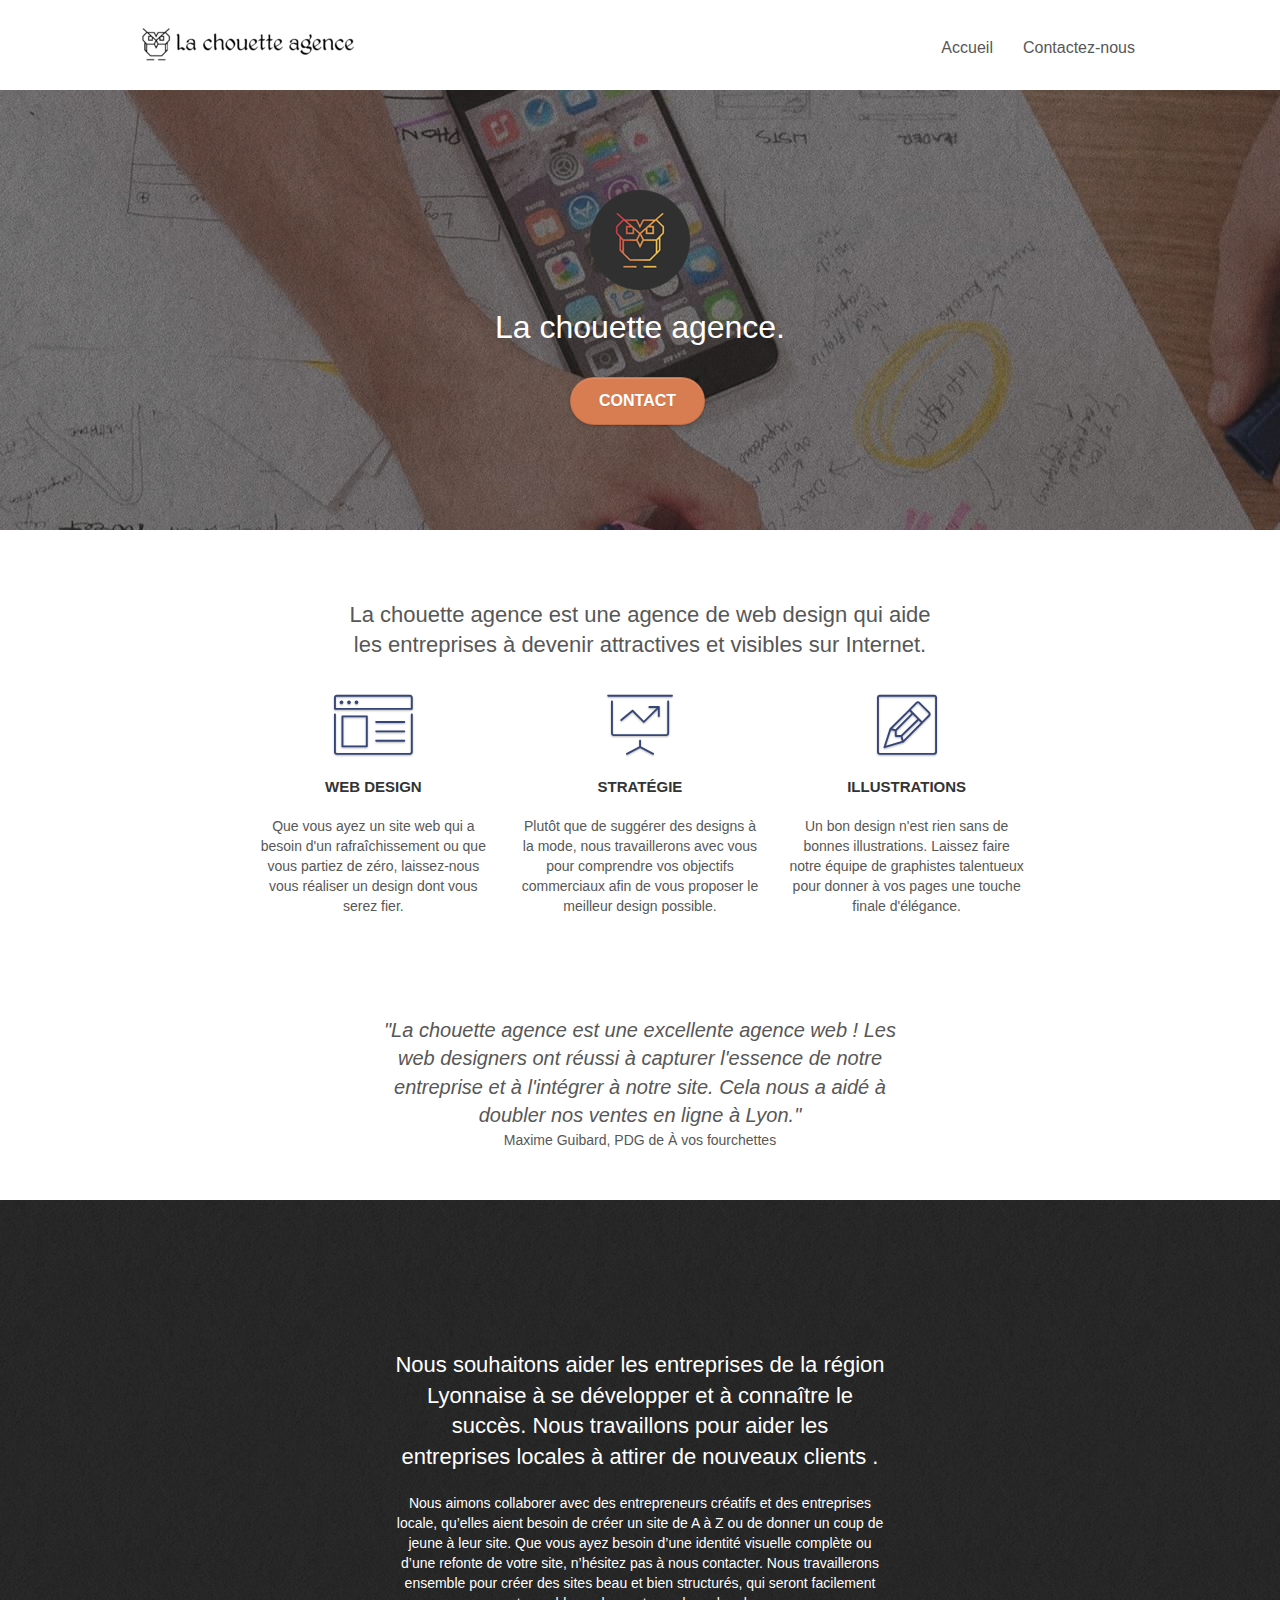
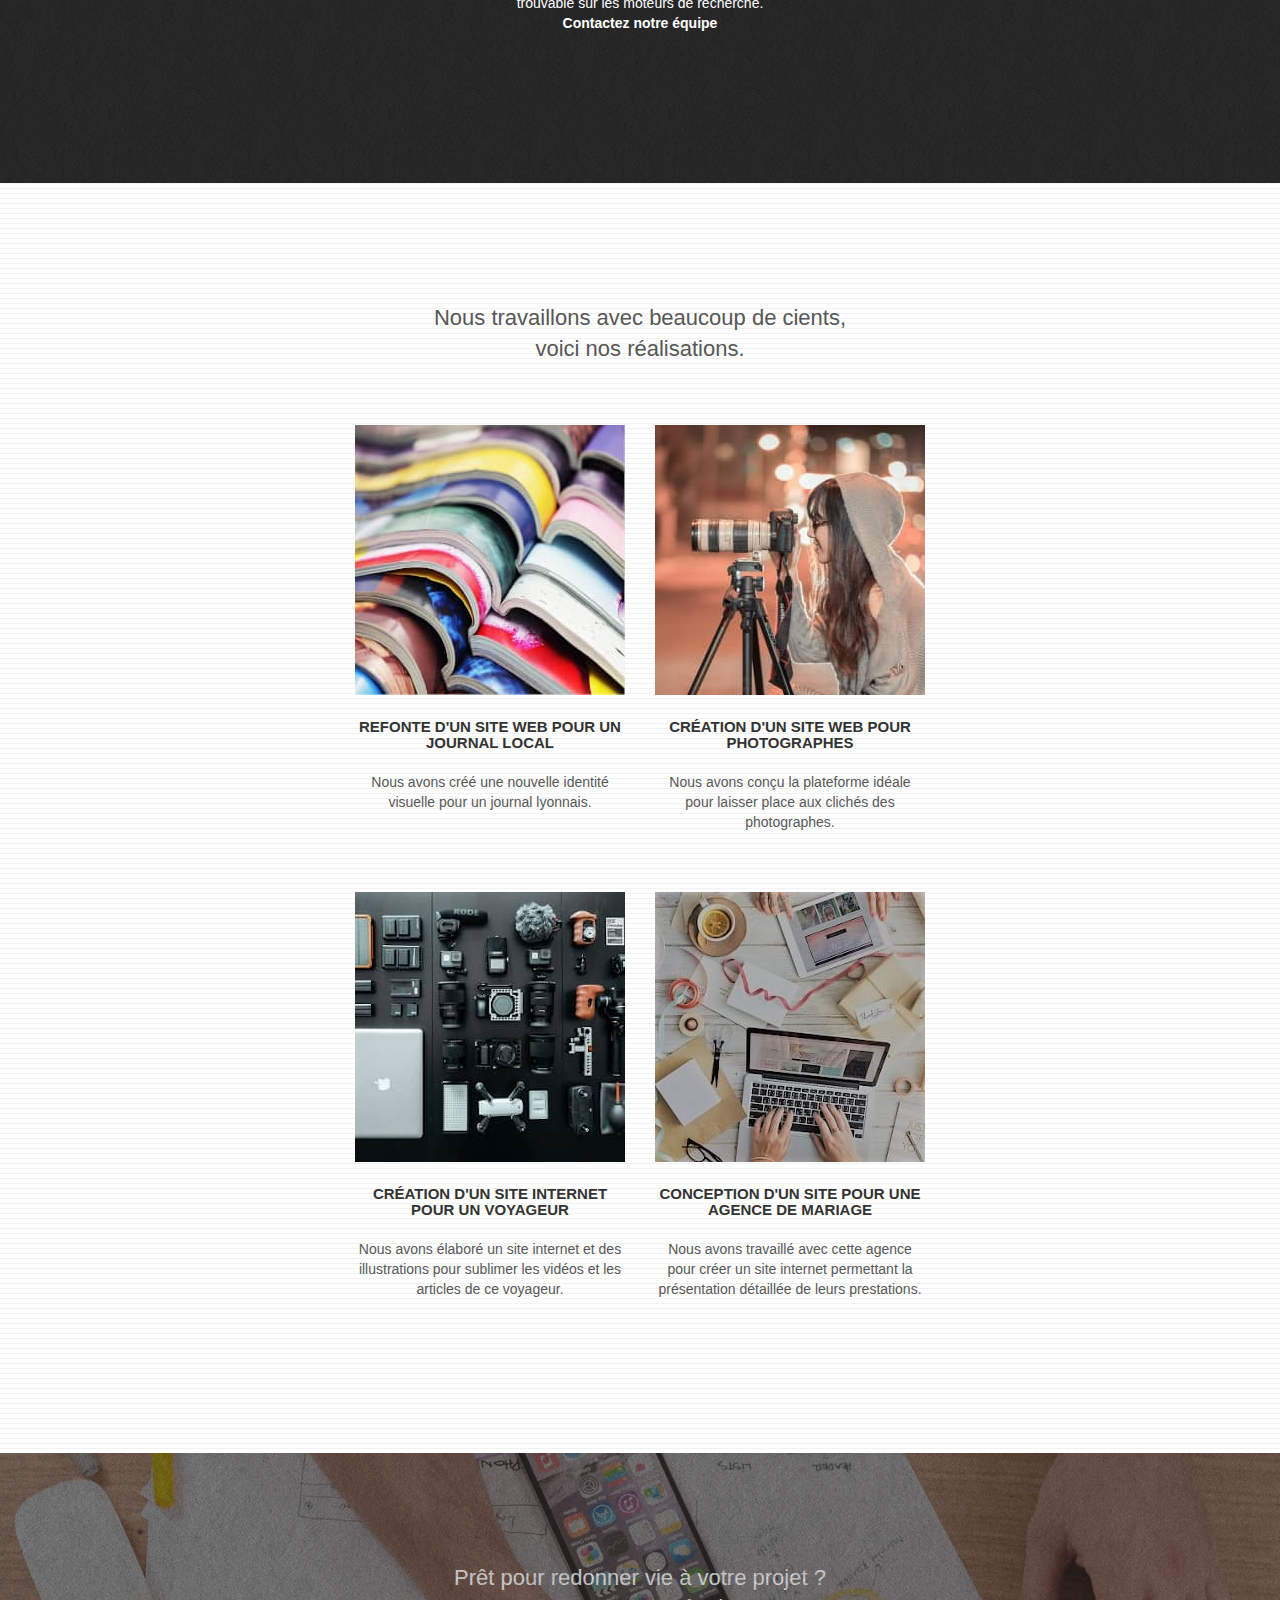
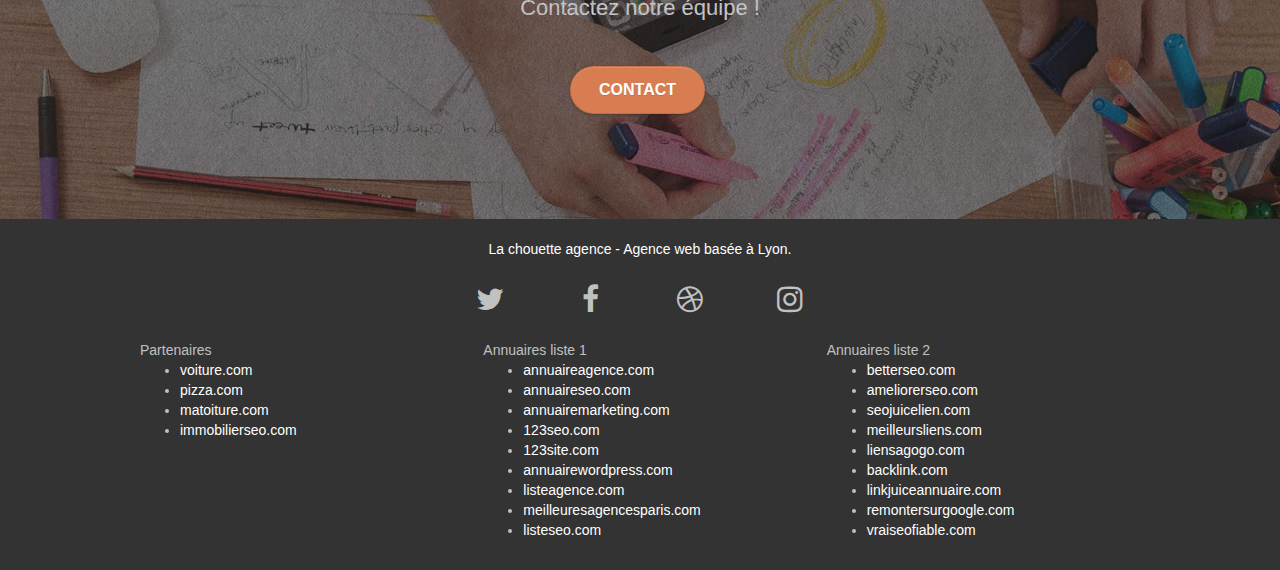
==== commit 24bf62a8: "Ajustements globales et media" ====
--- a/index.html
+++ b/index.html
@@ -6,21 +6,18 @@
 		<meta name="description" content="La chouette agence est une agence Web design à Lyon qui aide les entreprises à devenir attractives et visibles sur Internet. Vos objectifs commerciaux sont essentiels pour vous proposer le meilleur design possible. Laissez faire notre équipe de graphistes talantueux donner à vos pages une touche finale d'élégance">
 		<meta name="viewport" content="width=device-width, initial-scale=1.0, viewport-fit=cover">
 		<meta name="robots" content="index, follow">
-		<title>La chouette agence - Web design Lyon</title>
-		
+		<title>La chouette agence - Web design Lyon</title>	
 		<link rel="shortcut icon" type="image/png" href="./img/favicon.jpg">
 		<link rel="stylesheet" type="text/css" href="./css/bootstrap.css">
 		<link rel="stylesheet" type="text/css" href="./css/style.css">
 		<link rel="stylesheet" type="text/css" href="./css/font-awesome.css">
 		<link rel="stylesheet" type="text/css" href="./css/et-line.css">
-
 		<script src="./js/jquery-2.1.0.min.js"></script>
 		<script src="./js/bootstrap.min.js"></script>
 		<script src="./js/blocs.min.js"></script>
 		<script src="./js/jquery.touchSwipe.min.js" defer></script>
 		<script src="./js/gmaps.min.js"></script>
 	</head> <!-- Analytics END -->
-	
 	<body>
 		<div class="page-container"> <!-- Principal conteneur -->
 			<header class="bloc bgc-white l-bloc " id="bloc-0"> <!-- bloc-0 -->
@@ -62,33 +59,33 @@
 					</div>
 				</div>
 			</section> <!-- bloc-1-presentation END -->
-			<section class="bloc bgc-white l-bloc" id="bloc-2-services"> <!-- bloc-2-services -->
+			<main class="bloc bgc-white l-bloc" id="bloc-2-services"> <!-- bloc-2-services -->
 				<div class="container bloc-md">
 					<div class="row">
 						<h2 class="col-sm-12 text-center">La chouette agence est une agence de web design qui aide<br>les entreprises à devenir attractives et visibles sur Internet.</h2>
 					</div>
 					<div class="row voffset-lg med-width-whitespace">
-						<div class="col-sm-4">
+						<article class="col-sm-4">
 							<div class="text-center">
 								<span class="et-icon-browser sm-shadow icon-dark-slate-blue icons icon-lg"></span>
 							</div>
 							<h3 class="mg-md text-center">Web design</h3>
 							<p class="text-center">Que vous ayez un site web qui a besoin d'un rafraîchissement ou que vous partiez de zéro, laissez-nous vous réaliser un design dont vous serez fier.</p>
-						</div>
-						<div class="col-sm-4">
+						</article>
+						<article class="col-sm-4">
 							<div class="text-center">
 								<span class="et-icon-presentation sm-shadow icon-dark-slate-blue icons icon-lg"></span>
 							</div>
 							<h3 class="mg-md text-center">Stratégie</h3>
 							<p class="text-center">Plutôt que de suggérer des designs à la mode, nous travaillerons avec vous pour comprendre vos objectifs commerciaux afin de vous proposer le meilleur design possible.</p>
-						</div>
-						<div class="col-sm-4">
+						</article>
+						<article class="col-sm-4">
 							<div class="text-center">
 								<span class="et-icon-edit sm-shadow icon-dark-slate-blue icons icon-lg"></span>
 							</div>
 							<h3 class="mg-md text-center">Illustrations</h3>
 							<p class="text-center">Un bon design n'est rien sans de bonnes illustrations. Laissez faire notre équipe de graphistes talentueux pour donner à vos pages une touche finale d'élégance.</p>
-						</div>
+						</article>
 					</div>
 					<div class="row voffset-lg voffset">
 						<div class="col-xs-12 col-md-8 col-md-offset-2 text-center">
@@ -99,14 +96,14 @@
 						</div>
 					</div>
 				</div>
-			</section> <!-- bloc-2-services END -->
+			</main> <!-- bloc-2-services END -->
 			<section class="bloc tc-white bgc-atomic-tangerine bg-presentation d-bloc bloc-bg-texture texture-paper b-parallax" id="bloc-3-what-i-do"> <!-- bloc-3-what-i-do -->
 				<div class="container bloc-lg">
 					<div class="row tight-width-whitespace black-background">
 						<div class="col-sm-12">
 							<h2 class="mg-md text-center tc-white">Nous souhaitons aider les entreprises de la région Lyonnaise à se développer et à connaître le succès. Nous travaillons pour aider les entreprises locales à attirer de nouveaux clients .</h2>
 							<p class="text-center white">Nous aimons collaborer avec des entrepreneurs créatifs et des entreprises locale, qu’elles aient besoin de créer un site de A à Z ou de donner un coup de jeune à leur site. Que vous ayez besoin d’une identité visuelle complète ou d’une refonte de votre site, n’hésitez pas à nous contacter. Nous travaillerons ensemble pour créer des sites beau et bien structurés, qui seront facilement trouvable sur les moteurs de recherche. <br>
-								<a class="ltc-white bold-link" href="contactez-nous.html" title="Accès au formulaire de contact">Contactez notre équipe</a>
+								<a href="contactez-nous.html" class="ltc-white bold-link" title="Accès au formulaire de contact">Contactez notre équipe</a>
 							</p>
 						</div>
 					</div>
@@ -118,55 +115,55 @@
 						<h2 class="col-sm-12 text-center">Nous travaillons avec beaucoup de cients,<br>voici nos réalisations.</h2>
 					</div>
 					<div class="row tight-width-whitespace portfolio-row">
-						<div class="col-sm-6">
+						<article class="col-sm-6">
 							<a href="#" data-lightbox="img/1.jpg" data-gallery-id="gallery-1" data-caption="Refonte d'un site web pour un journal local" data-frame="snapshot-lb">
 								<img src="img/1.jpg" class="img-responsive portfolio-thumb" alt="Refonte site web pour un journal - Web design Lyon" title="Nouvelle identité visuelle" />
 							</a>
 							<h3 class="mg-md text-center">Refonte d'un site web pour un journal local</h3>
 							<p class="text-center">Nous avons créé une nouvelle identité visuelle pour un journal lyonnais.</p>
-						</div>
-						<div class="col-sm-6">
+						</article>
+						<article class="col-sm-6">
 							<a href="#" data-lightbox="img/2.jpg" data-gallery-id="gallery-1" data-caption="Création d'un site web pour photographes" data-frame="snapshot-lb">
 								<img src="img/2.jpg" class="img-responsive portfolio-thumb" alt="Site web pour photographes - Web design Lyon" title="Conception de plateforme pour les photographes" />
 							</a>
 							<h3 class="mg-md text-center">Création d'un site web pour photographes</h3>
 							<p class="text-center">Nous avons conçu la plateforme idéale pour laisser place aux clichés des photographes.</p>
-						</div>
+						</article>
 					</div>
 					<div class="row tight-width-whitespace portfolio-row">
-						<div class="col-sm-6">
+						<article class="col-sm-6">
 							<a href="#" data-lightbox="img/3.jpg" data-gallery-id="gallery-1" data-caption="Création d'un site internet pour un voyageur" data-frame="snapshot-lb">
 								<img src="img/3.jpg" class="img-responsive portfolio-thumb" alt="Création d'un site internet pour voyageur - Web design Lyon" title="Site internet et les illustrations pour les vidéos et les articles de voyageur" />
 							</a>
 							<h3 class="mg-md text-center">Création d'un site internet pour un voyageur</h3>
 							<p class="text-center">Nous avons élaboré un site internet et des illustrations pour sublimer les vidéos et les articles de ce voyageur.</p>
-						</div>
-						<div class="col-sm-6">
+						</article>
+						<article class="col-sm-6">
 							<a href="#" data-lightbox="img/4.jpg" data-gallery-id="gallery-1" data-caption="Conception d'un site pour une agence de mariage" data-frame="snapshot-lb">
 								<img src="img/4.jpg" class="img-responsive portfolio-thumb" alt="Création d'un site web pour agence de mariage - Web design Lyon" title="Site internet pour une présentation détaillée des prestations d'une agence de mariage" />
 							</a>
 							<h3 class="mg-md text-center">Conception d'un site pour une agence de mariage</h3>
 							<p class="text-center">Nous avons travaillé avec cette agence pour créer un site internet permettant la présentation détaillée de leurs prestations.</p>
-						</div>
+						</article>
 					</div>
 				</div>
 			</aside> <!-- bloc-4-portfolio END -->
 			<footer class="bloc bgc-atomic-tangerine d-bloc" id="bloc-8"> <!-- Footer - bloc-8 -->
 				<div class="bloc bgc-dark-slate-blue bg-banniere bg-banniere--end d-bloc bloc-bg-texture texture-paper" id="bloc-5-cta"> <!-- bloc-5-cta -->
 					<div class="container bloc-lg"> 
-						<div class="row">
+						<div class="row row-heading">
 							<h2 class="mg-md text-center tc-white">Prêt pour redonner vie à votre projet ?<br>Contactez notre équipe !</h2>
 							<div class="col-sm-12 text-center">
 								<a href="contactez-nous.html" class="btn btn-atomic-tangerine btn-clean btn-rd btn-lg cta-hero" title="Accès au formulaire de contact">Contact</a>
 							</div>
 						</div> 
-					</div> <!-- bloc-5-cta END -->
+					</div> 
 				</div>
 				<div class="container bloc-sm">
 					<div class="row">
 						<div class="col-sm-12">
 							<p class="text-center white">La chouette agence - Agence web basée à Lyon.</p>
-							<div class="row row-no-gutters social">
+							<nav class="row row-no-gutters social">
 								<div class="col-sm-3">
 									<div class="text-center">
 										<a href="#" class="social" title="Twitter">
@@ -195,7 +192,7 @@
 										</a>
 									</div>
 								</div>
-							</div>
+							</nav>
 							<div class="row">
 								<div class="col-sm-4">
 									<span>Partenaires</span>
--- a/css/style.css
+++ b/css/style.css
@@ -32,7 +32,7 @@
 	width: 100%;
 	clear: both;
 	background: 50% 50% no-repeat;
-	padding: 0 50px;
+	padding: 0 0;
 	-webkit-background-size: cover;
 	-moz-background-size: cover;
 	-o-background-size: cover;
@@ -381,7 +381,7 @@
 .icon-md:hover,
 .icon-md:focus {
 	color: #fff !important;
-	text-decoration: underline;
+	border-left: 2px #c1c1c1 solid;
 }
 .icon-lg {
 	font-size: 60px !important;
@@ -539,6 +539,9 @@
 	font-weight: 400;
 	color: #575757 !important;
 }
+.col-sm-6 a {
+	font-size: 11px;
+}
 footer a {
 	color: #fff !important;
 }
@@ -565,7 +568,7 @@
 	margin: auto auto auto auto;
 }
 p {
-	font-size: 11px;
+	font-size: 14px;
 }
 blockquote {
 	margin-bottom: 0;
@@ -600,7 +603,7 @@
 }
 .social {
 	max-width: 400px;
-	margin: auto auto auto auto;
+	margin: 25px auto 25px auto;
 }
 h2 {
 	font-size: 22px;
@@ -701,12 +704,18 @@
 }
 .bg-banniere--end {
 	background-image: url(../img/la-chouette-agence-banniere-end.jpg);
+	max-width: 1920px;
+	margin: auto;
 }
 .bg-presentation {
 	background-image: url(../img/image-de-presentation.jpg);
 }
 @media (max-width: 1024px) {
-	.bloc {
+	#bloc-0,
+	#bloc-1-hero,
+	#bloc-2-services,
+	#bloc-3-what-i-do,
+	#bloc-4-portfolio {
 		padding-left: 20px;
 		padding-right: 20px;
 	}
@@ -718,7 +727,7 @@
 		padding-right: 0;
 	}
 }
-@media (max-width: 992px) and (min-width: 768px) {
+@media (min-width: 768px) and (max-width: 992px) {
 	.navbar .nav {
 		max-width: 80%;
 	}
@@ -764,6 +773,10 @@
 	.nav-center.mini-nav .navbar-toggle {
 		float: none;
 		margin: 10px auto 0;
+	}
+	#bloc-7 .container .row {
+		display: flex;
+		flex-direction: column;
 	}
 }
 @media only screen and (min-device-width: 768px) and (max-device-width: 1024px) and (orientation: landscape) {
@@ -820,6 +833,17 @@
 		padding-left: 10px !important;
 		padding-right: 10px !important;
 	}
+	#bloc-2-services h2 {
+		width: 70%;
+	}
+	#bloc-2-services .row {
+		display: flex;
+		justify-content: center;
+	}
+	.col-sm-6 .email {
+		display: block;
+		padding-left: 10px;
+	}
 	.bloc-mob-center-text {
 		text-align: center;
 	}
@@ -961,4 +985,12 @@
 		padding-left: 0;
 		padding-right: 0;
 	}
-}
+	#bloc-8 h2 {
+		width: 70%;
+	}
+	#bloc-8 .row-heading {
+		display: flex;
+		flex-direction: column;
+		align-items: center;
+	}
+}
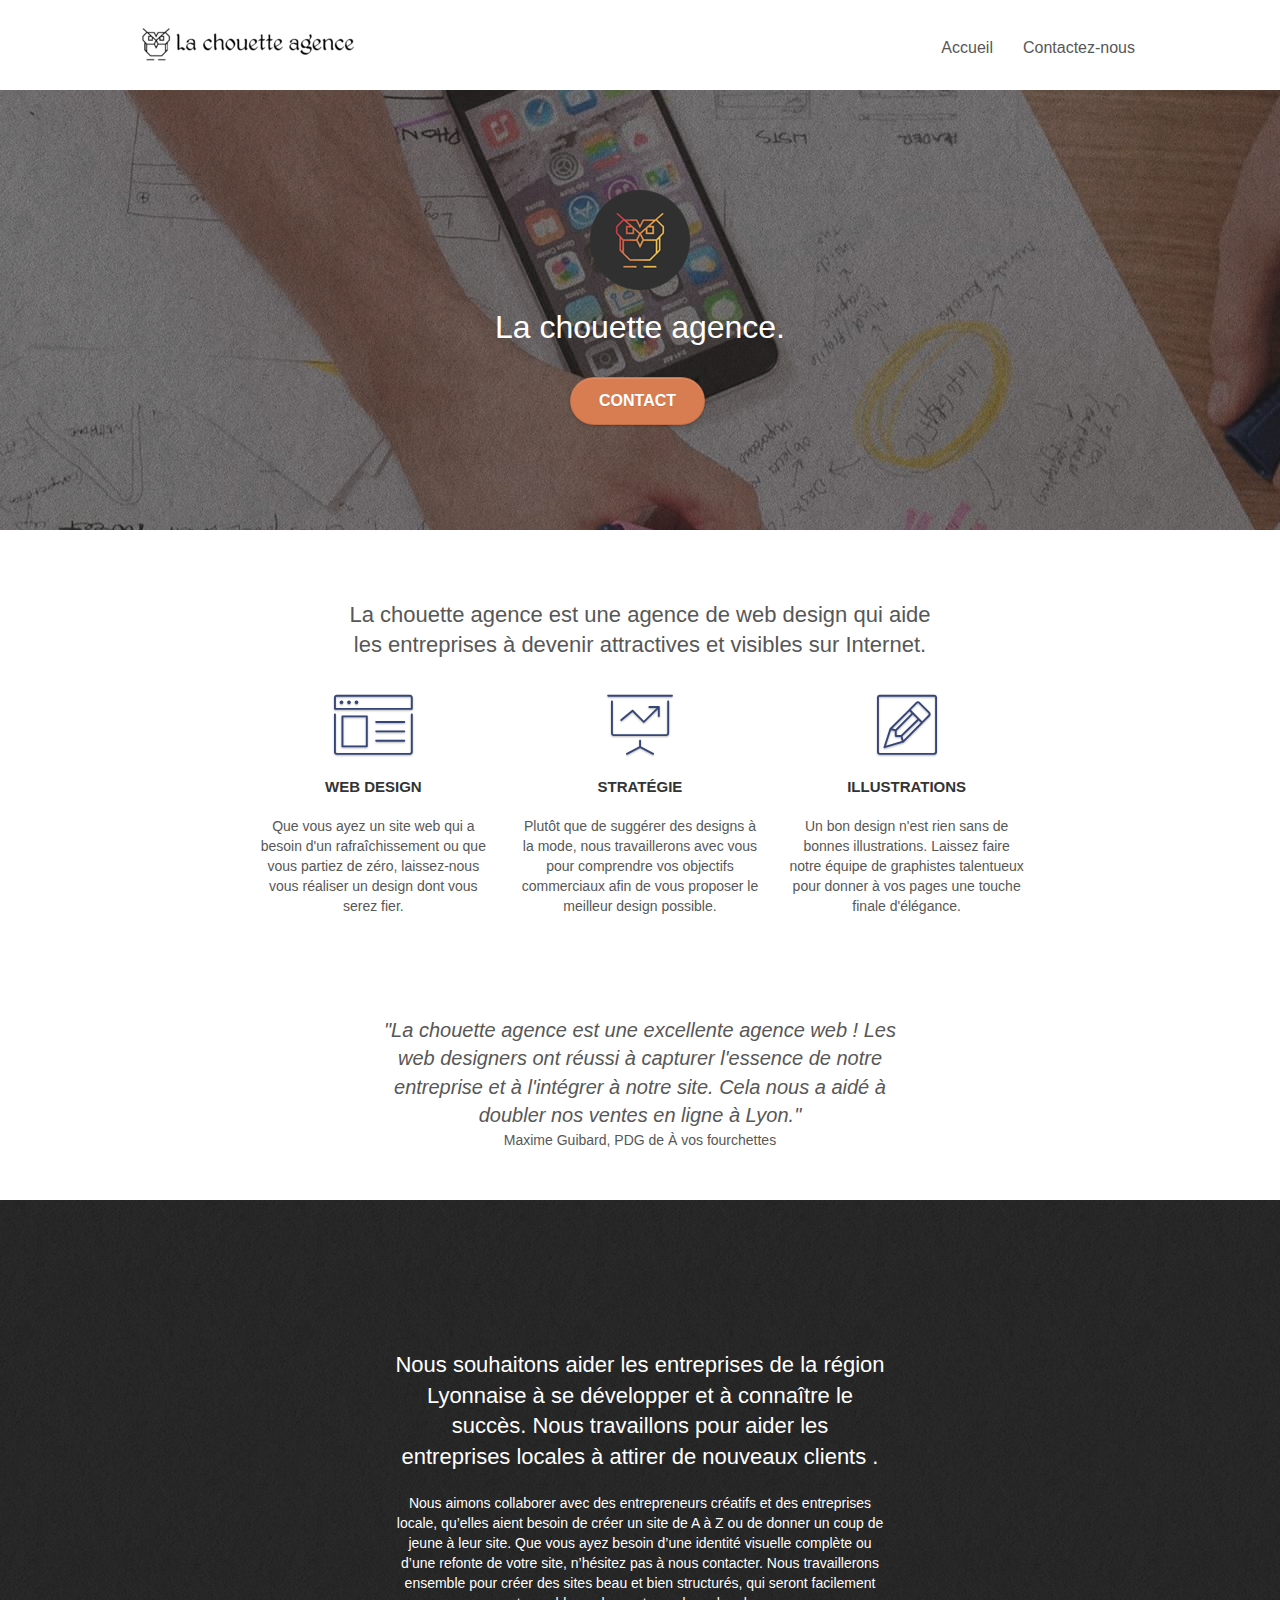
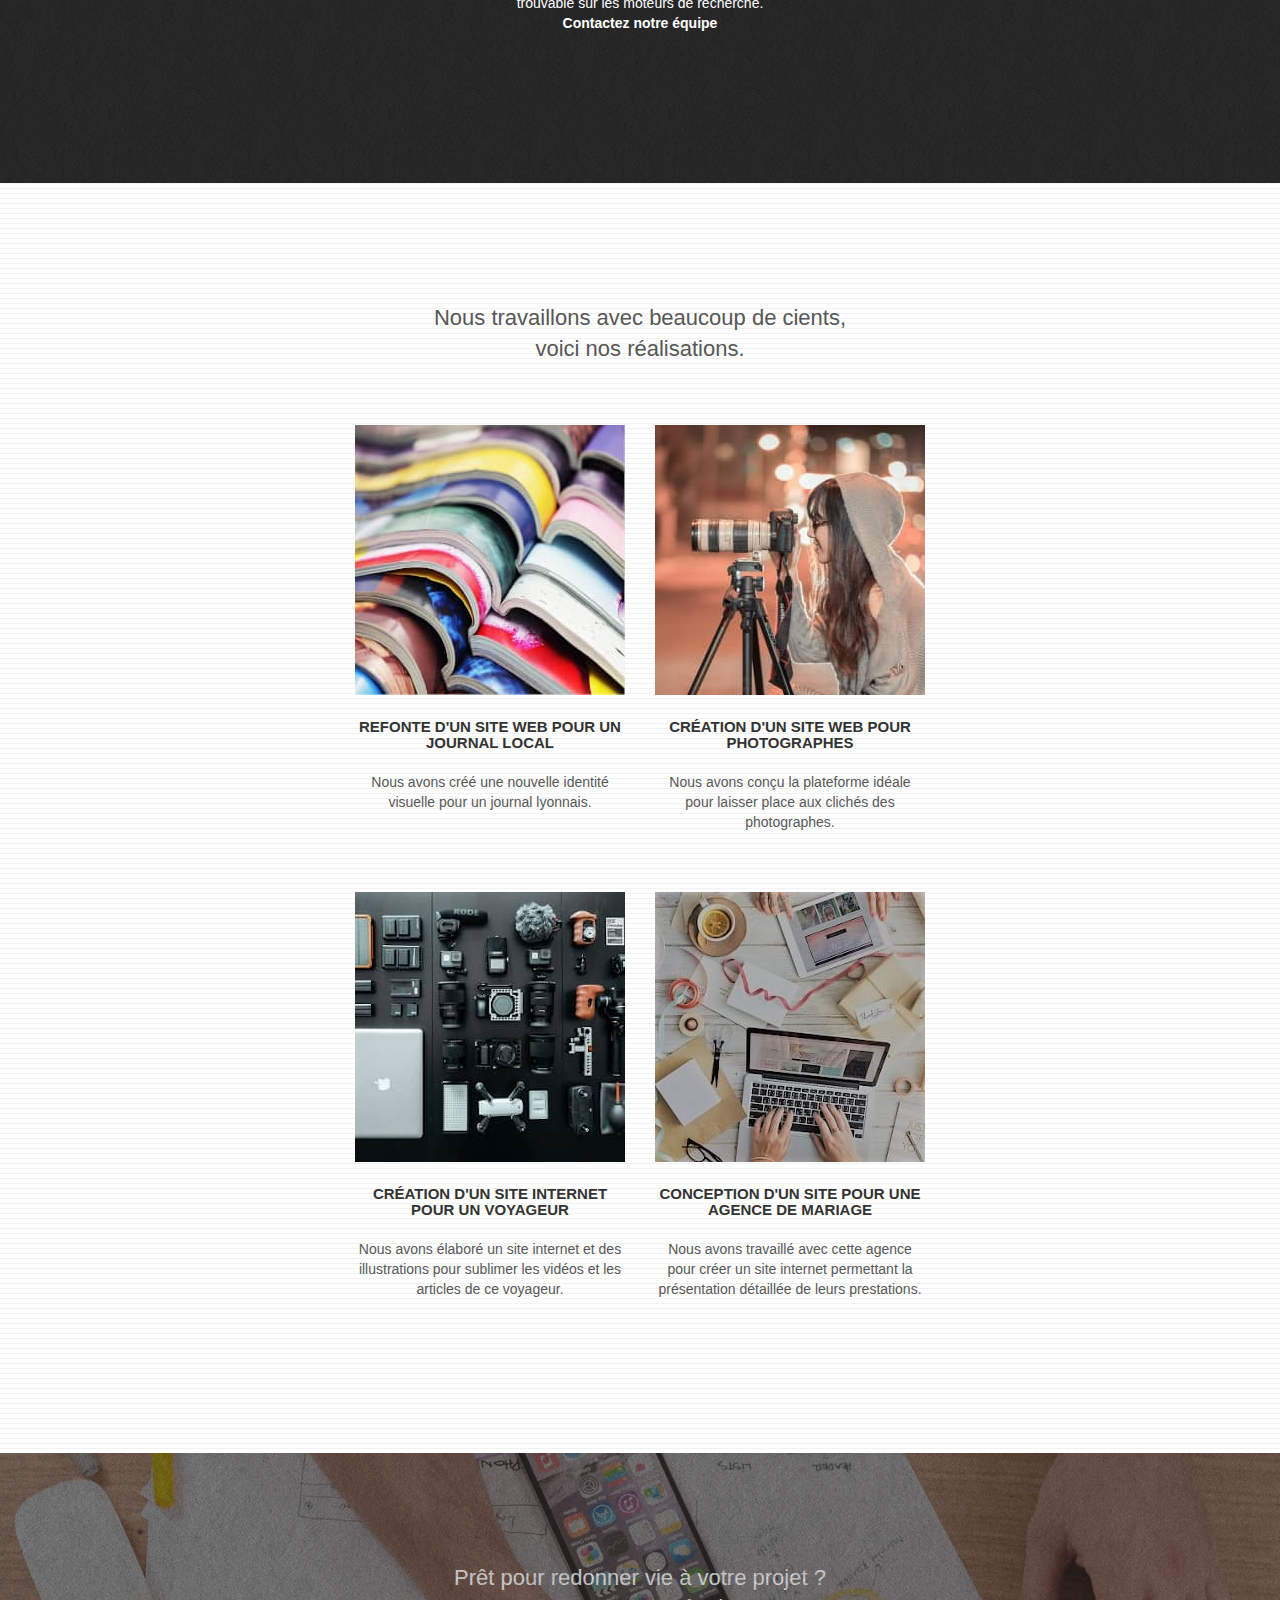
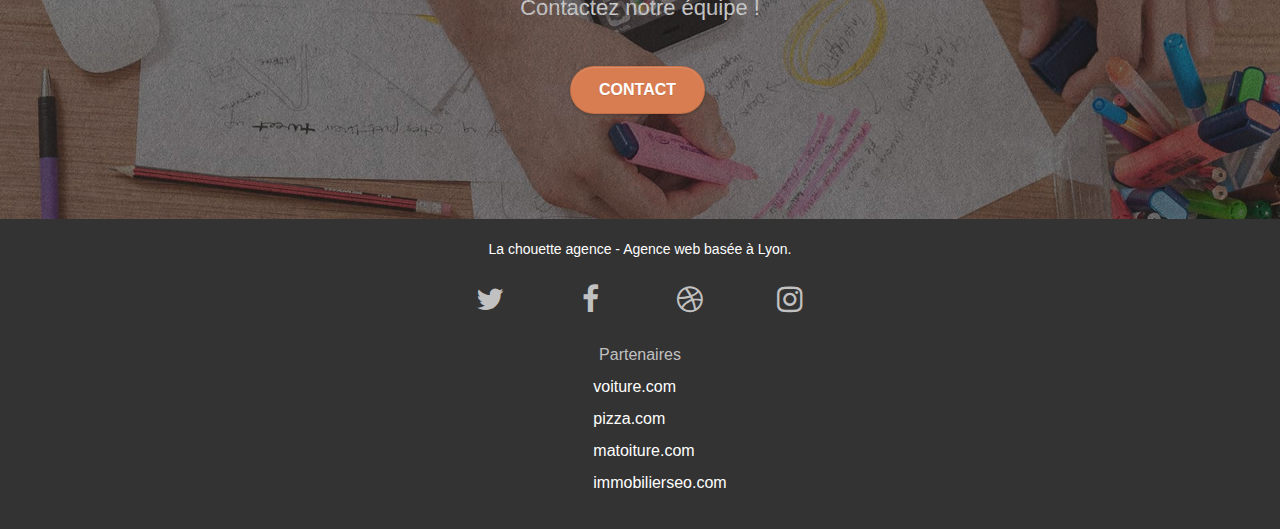
==== commit c4473ca1: "SEO et accessibilité optimisés" ====
--- a/index.html
+++ b/index.html
@@ -193,87 +193,23 @@
 									</div>
 								</div>
 							</nav>
-							<div class="row">
+							<div class="row row-footer">
 								<div class="col-sm-4">
 									<span>Partenaires</span>
 									<ul>
 										<li>
-											<a href="voiture.com">voiture.com</a>
-										</li>
-										<li>
-											<a href="pizza.com">pizza.com</a>
-										</li>
-										<li>
-											<a href="matoiture.com">matoiture.com</a>
-										</li>
-										<li>
-											<a href="immobilierseo.com">immobilierseo.com</a>
+											<a href="voiture.com" title="voiture.com">voiture.com</a>
+										</li>
+										<li>
+											<a href="pizza.com" title="pizza.com">pizza.com</a>
+										</li>
+										<li>
+											<a href="matoiture.com" title="matoiture.com">matoiture.com</a>
+										</li>
+										<li>
+											<a href="immobilierseo.com" title="immobilierseo.com">immobilierseo.com</a>
 										</li>
 									</ul>		
-								</div>
-								<div class="col-sm-4">
-									<span>Annuaires liste 1</span>
-									<ul>
-										<li>
-											<a href="annuaireagence.com">annuaireagence.com</a>
-										</li>
-										<li>
-											<a href="annuaireseo.com">annuaireseo.com</a>
-										</li>
-										<li>
-											<a href="annuairemarketing.com">annuairemarketing.com</a>
-										</li>
-										<li>
-											<a href="123seoture.com">123seo.com</a>
-										</li>
-										<li>
-											<a href="123site.com">123site.com</a>
-										</li>
-										<li>
-											<a href="annuairewordpress.com">annuairewordpress.com</a>
-										</li>
-										<li>
-											<a href="listeagence.com">listeagence.com</a>
-										</li>
-										<li>
-											<a href="meilleuresagencesparis.com">meilleuresagencesparis.com</a>
-										</li>
-										<li>
-											<a href="listeseo.com">listeseo.com</a>
-										</li>
-									</ul>
-								</div>
-								<div class="col-sm-4">
-									<span>Annuaires liste 2</span>
-									<ul>
-										<li>
-											<a href="betterseo.com">betterseo.com</a>
-										</li>
-										<li>
-											<a href="ameliorerseo.com">ameliorerseo.com</a>
-										</li>
-										<li>
-											<a href="seojuicelien.com">seojuicelien.com</a>
-										</li>
-										<li>
-											<a href="meilleursliens.com">meilleursliens.com</a>
-										</li>
-										<li>
-											<a href="liensagogo.com">liensagogo.com</a>
-										</li>
-										<li>
-											<a href="backlink.com">backlink.com</a>
-										</li>
-										<li>
-											<a href="linkjuiceannuaire.com">linkjuiceannuaire.com</a>
-										</li>
-										<li>
-											<a href="remontersurgoogle.com">remontersurgoogle.com</a>
-										</li>
-										<li>
-											<a href="vraiseofiable.com">vraiseofiable.com</a>
-										</li>
-									</ul>
 								</div>
 							</div>
 						</div>
--- a/css/style.css
+++ b/css/style.css
@@ -381,7 +381,7 @@
 .icon-md:hover,
 .icon-md:focus {
 	color: #fff !important;
-	border-left: 2px #c1c1c1 solid;
+	border-bottom: 2px #ffffff solid;
 }
 .icon-lg {
 	font-size: 60px !important;
@@ -549,6 +549,24 @@
 footer a:focus {
 	color: #c1c1c1 !important;
 }
+footer .col-sm-4 {
+	display: flex;
+	flex-direction: column;
+	align-items: center;
+}
+footer ul {
+	list-style-type: none;
+	font-size: 16px;
+	line-height: 200%;
+}
+.row-footer {
+	display: flex;
+	justify-content: center;
+}
+.row-footer span {
+	font-size: 16px;
+	line-height: 200%;
+}
 .container {
 	max-width: 1000px;
 }
@@ -603,6 +621,7 @@
 }
 .social {
 	max-width: 400px;
+	height: 30px;
 	margin: 25px auto 25px auto;
 }
 h2 {
@@ -979,6 +998,9 @@
 		width: 180px;
 		height: 320px;
 	}
+	.social {
+		height: 120px;
+	}
 }
 @media (max-width: 400px) {
 	.bloc {
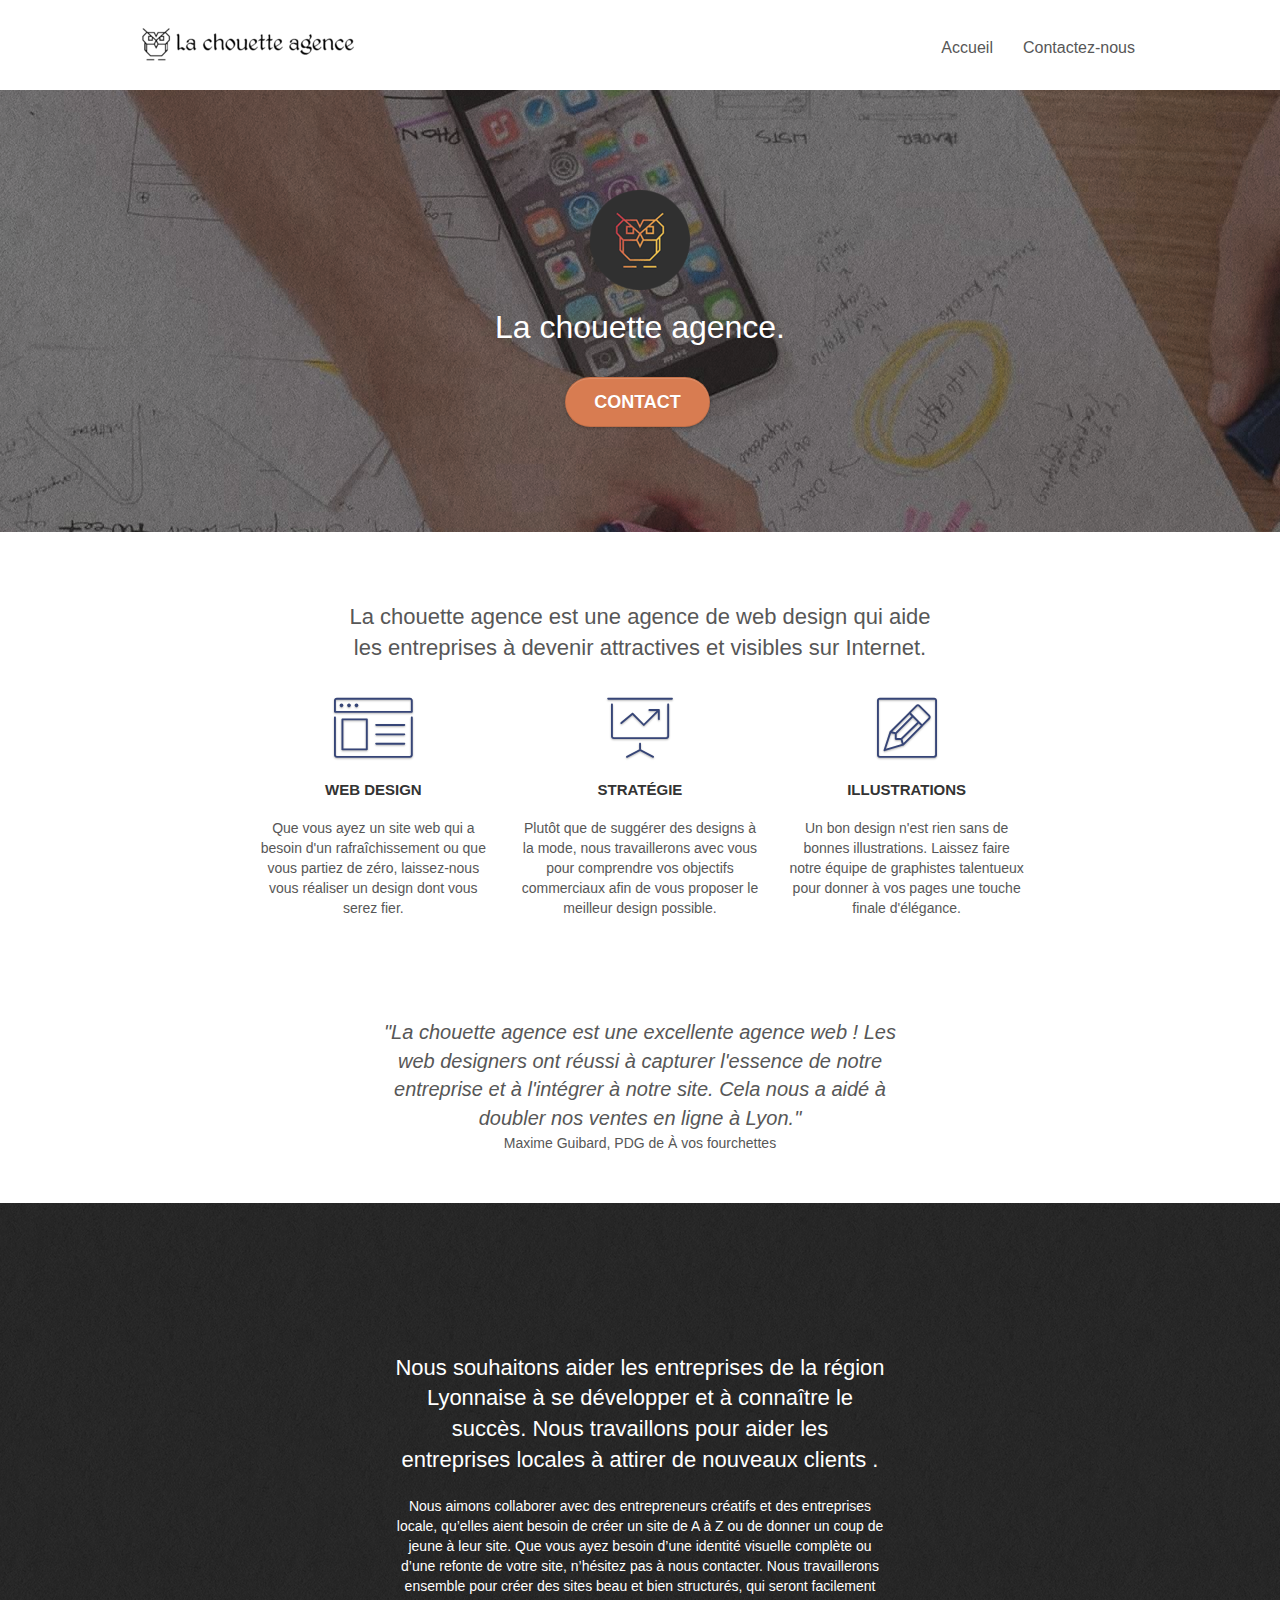
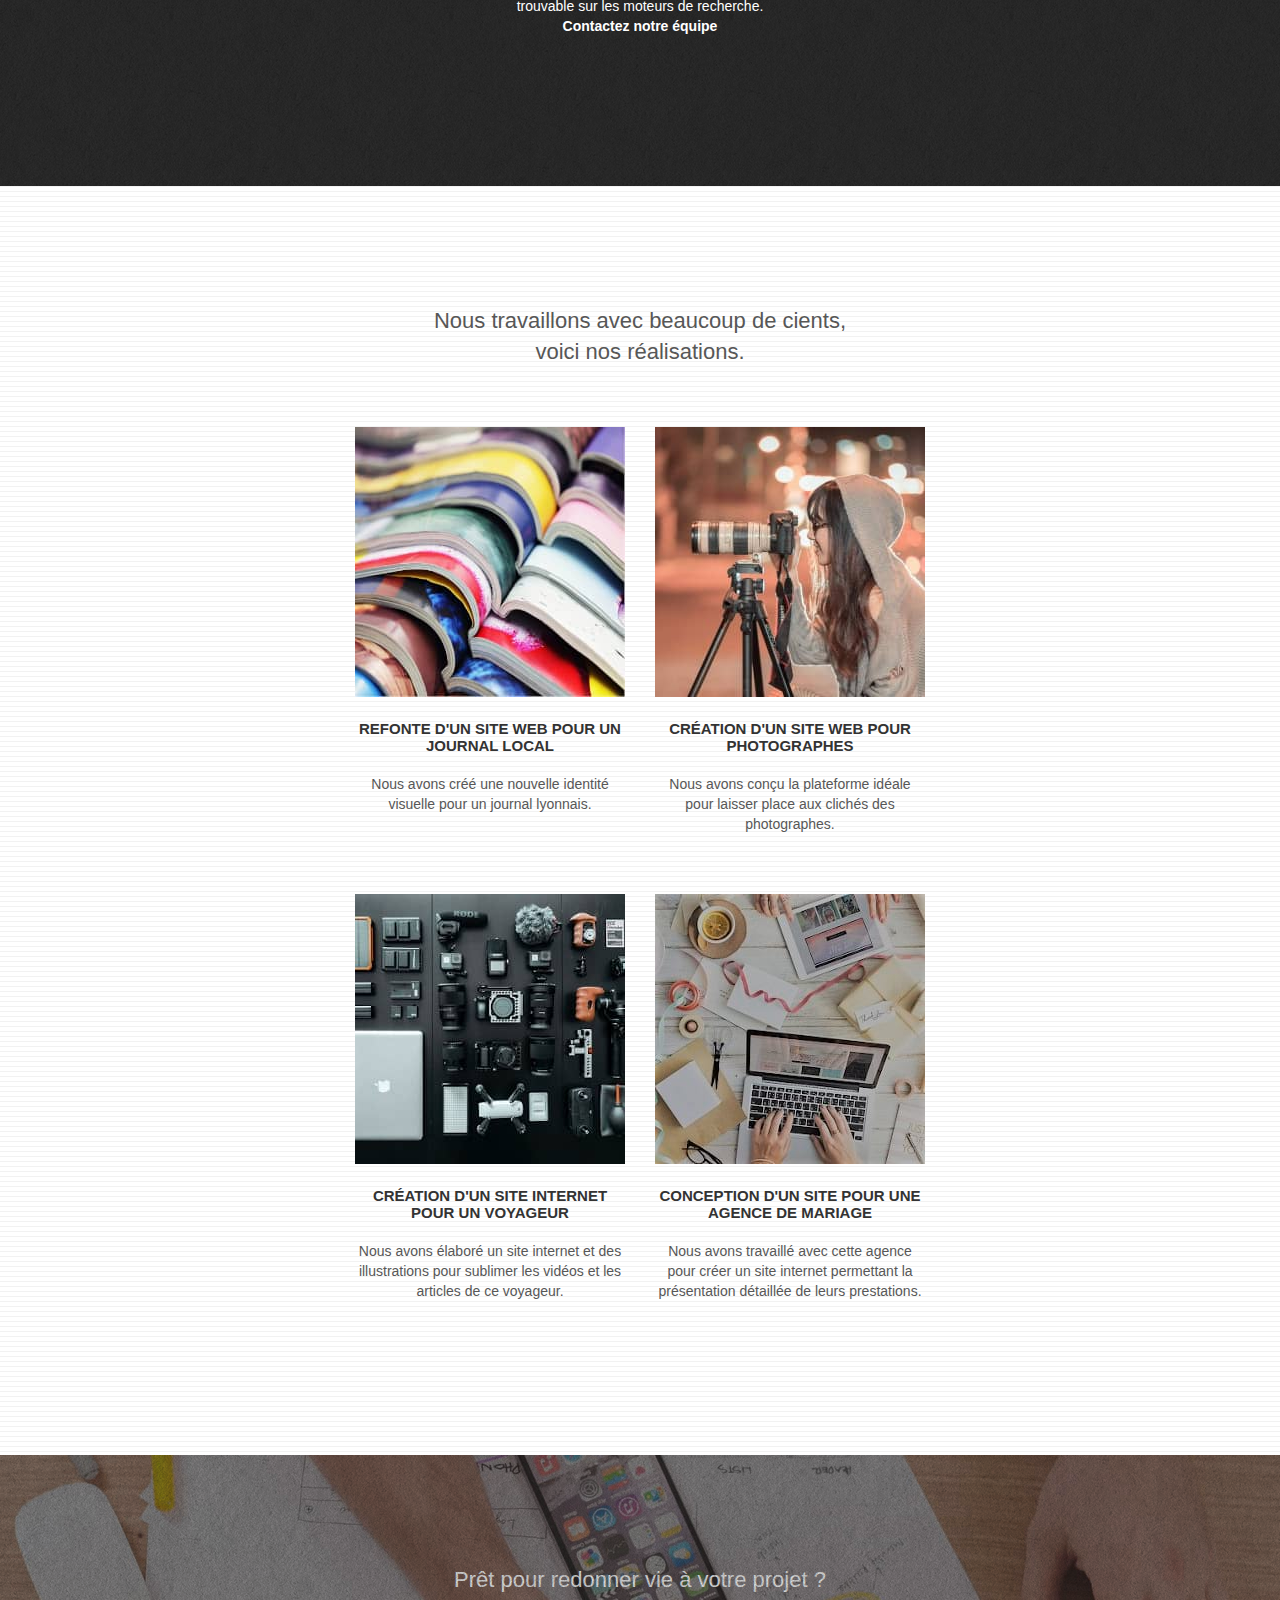
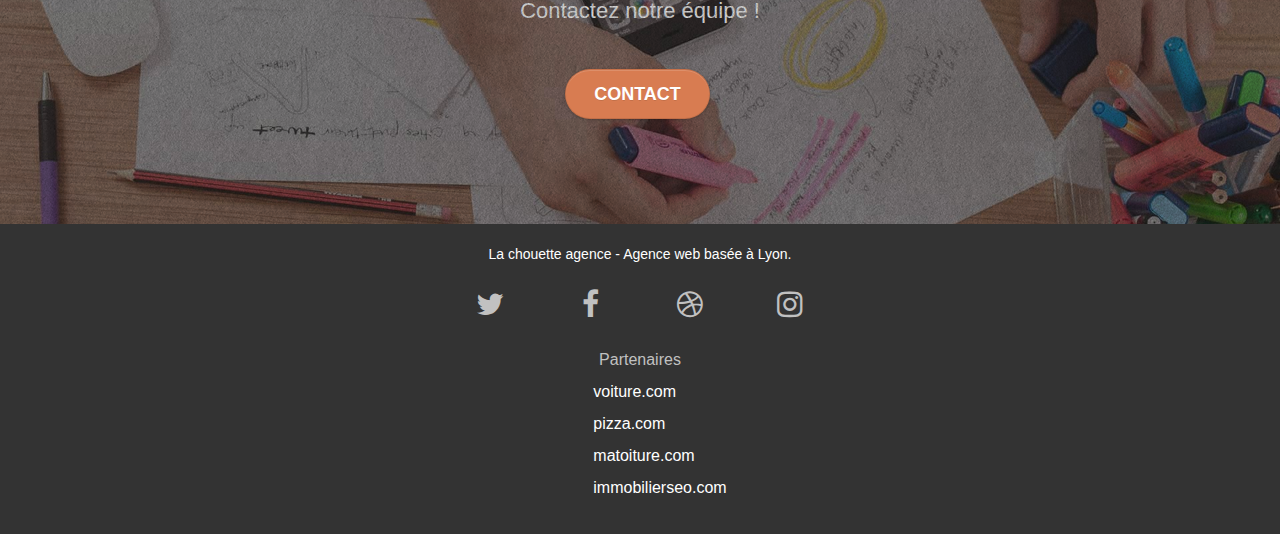
==== commit 4704443e: "Ajustements de focus pour se déplacer avec le clavier" ====
--- a/index.html
+++ b/index.html
@@ -163,7 +163,7 @@
 					<div class="row">
 						<div class="col-sm-12">
 							<p class="text-center white">La chouette agence - Agence web basée à Lyon.</p>
-							<nav class="row row-no-gutters social">
+							<nav class="row row-no-gutters social" id="footer-social">
 								<div class="col-sm-3">
 									<div class="text-center">
 										<a href="#" class="social" title="Twitter">
@@ -198,16 +198,16 @@
 									<span>Partenaires</span>
 									<ul>
 										<li>
-											<a href="voiture.com" title="voiture.com">voiture.com</a>
-										</li>
-										<li>
-											<a href="pizza.com" title="pizza.com">pizza.com</a>
-										</li>
-										<li>
-											<a href="matoiture.com" title="matoiture.com">matoiture.com</a>
-										</li>
-										<li>
-											<a href="immobilierseo.com" title="immobilierseo.com">immobilierseo.com</a>
+											<a href="voiture.com" title="Visitez le site www.voiture.com">voiture.com</a>
+										</li>
+										<li>
+											<a href="pizza.com" title=" Visitez le site www.pizza.com">pizza.com</a>
+										</li>
+										<li>
+											<a href="matoiture.com" title="Visitez le site www.matoiture.com">matoiture.com</a>
+										</li>
+										<li>
+											<a href="immobilierseo.com" title="Visitez le site www.immobilierseo.com">immobilierseo.com</a>
 										</li>
 									</ul>		
 								</div>
--- a/css/style.css
+++ b/css/style.css
@@ -378,8 +378,8 @@
 	font-size: 30px !important;
 	color: #c1c1c1 !important;
 }
-.icon-md:hover,
-.icon-md:focus {
+.d-bloc a:hover .icon-md,
+.d-bloc a:focus .icon-md {
 	color: #fff !important;
 	border-bottom: 2px #ffffff solid;
 }
@@ -542,12 +542,16 @@
 .col-sm-6 a {
 	font-size: 11px;
 }
+.col-sm-6 a:focus {
+	border: 1px #000000 solid;
+}
 footer a {
 	color: #fff !important;
 }
 footer a:hover,
 footer a:focus {
 	color: #c1c1c1 !important;
+	text-decoration: underline !important;
 }
 footer .col-sm-4 {
 	display: flex;
@@ -616,7 +620,7 @@
 	color: #fff !important;
 	text-transform: uppercase;
 	padding: 12px 28px 12px 28px;
-	font-size: 16px;
+	font-size: 18px;
 	font-weight: 700;
 }
 .social {
@@ -684,7 +688,7 @@
 	background-color: #333;
 }
 .tc-white {
-	color: #fff !important;
+	color: #ffffff !important;
 }
 .btn-atomic-tangerine {
 	background: #d87c51;
